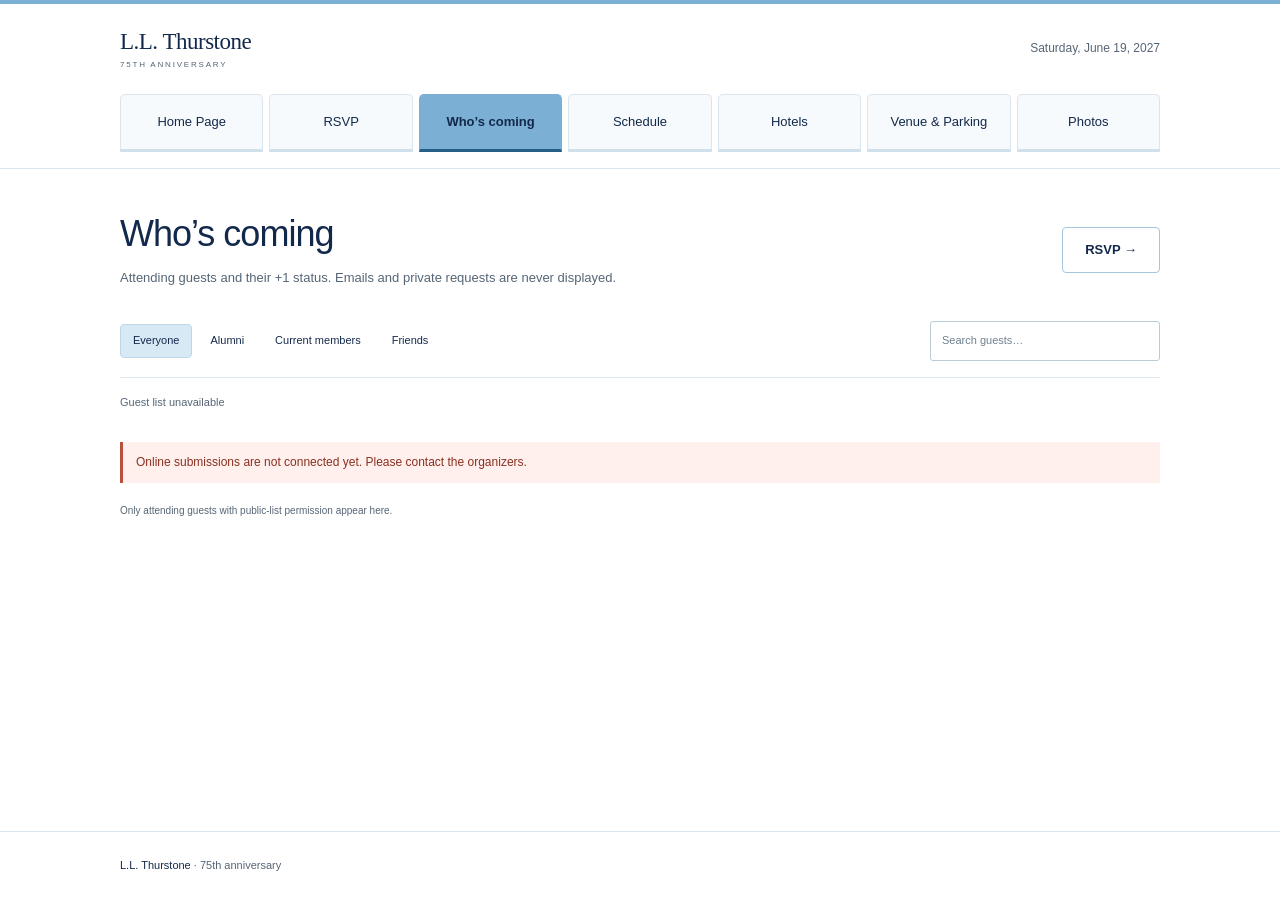
==== guests.html @ 99a773f7 "Add files via upload" ====
<!doctype html>
<html lang="en">
<head>
  <meta charset="utf-8">
  <meta name="viewport" content="width=device-width, initial-scale=1">
  <meta name="theme-color" content="#7BAFD4">
  <meta name="description" content="L.L. Thurstone’s 75th anniversary, Saturday, June 19, 2027, 4:30–9:30 p.m., at Reeves Auditorium, North Carolina Botanical Garden.">
  <title>Who’s coming · L.L. Thurstone 75th anniversary</title>
  <link rel="icon" href="assets/favicon.svg" type="image/svg+xml">
  <link rel="stylesheet" href="styles.css">
  <script src="config.js" defer></script>
  <script src="app.js" defer></script>
</head>
<body data-page="guests" data-page-title="Who’s coming">
  <a class="skip-link" href="#main">Skip to content</a>
  <header class="site-header">
    <div class="wrap header-inner"><a class="brand" href="index.html" aria-label="Anniversary homepage"><strong data-config="labName">L.L. Thurstone</strong><span>75TH ANNIVERSARY</span></a><p class="header-date" data-date>Saturday, June 19, 2027</p></div>
    <nav id="navigation" class="wrap page-tabs" aria-label="Anniversary pages"><a href="index.html">Home Page</a><a href="rsvp.html">RSVP</a><a href="guests.html" aria-current="page">Who’s coming</a><a href="schedule.html">Schedule</a><a href="hotels.html">Hotels</a><a href="venue.html">Venue &amp; Parking</a><a href="photos.html">Photos</a></nav>
  </header>
  <main id="main"><section class="page-content wrap" aria-labelledby="page-title"><div class="page-intro section-heading"><div><h1 class="page-title" id="page-title">Who’s coming</h1><p>Attending guests and their +1 status. Emails and private requests are never displayed.</p></div><a class="button button-outline" href="rsvp.html">RSVP →</a></div>        <div class="guest-tools"><div class="filter-group" role="group" aria-label="Filter guest list"><button class="filter active" data-filter="all" aria-pressed="true">Everyone</button><button class="filter" data-filter="Alumni" aria-pressed="false">Alumni</button><button class="filter" data-filter="Current member" aria-pressed="false">Current members</button><button class="filter" data-filter="Friend / colleague" aria-pressed="false">Friends</button></div><label class="search-box"><span class="sr-only">Search guests by name or years in the lab</span><input id="guest-search" type="search" placeholder="Search guests…" maxlength="100"></label></div>
        <p id="guest-count" class="list-count" aria-live="polite">Loading the guest list…</p>
        <div id="guest-list" class="guest-list"></div>
        <div id="guest-empty" class="empty-state" hidden><h3>No public RSVPs yet.</h3><p>RSVP and opt in to appear here.</p></div>
        <div id="guest-no-results" class="empty-state" hidden><h3>No matching guests.</h3><button id="clear-search" class="text-link">Clear search & filters</button></div>
        <p id="guest-error" class="error-message" role="alert" hidden></p><p class="field-note guest-privacy">Only attending guests with public-list permission appear here.</p></section></main>
  <footer><div class="wrap"><div class="footer-main"><span><strong data-config="labName">L.L. Thurstone</strong> · 75th anniversary</span><span id="contact-text" hidden></span></div><div class="preview-notice" id="preview-notice"><span><strong>Local preview</strong> · RSVPs and photos stay in this browser.</span><button class="text-link" id="export-local">Export preview data ↓</button></div></div></footer>

  <div id="toast" class="toast" role="status" hidden></div>
  <noscript><p class="noscript">JavaScript is needed to RSVP, load the guest list, and share photos. Event information and page links remain available.</p></noscript>
</body>
</html>
---- styles.css ----
:root {
  --blue: #7bafd4;
  --blue-hover: #6ca3ca;
  --navy: #13294b;
  --link: #255f87;
  --muted: #566575;
  --line: #dbe5ed;
  --pale: #eef5fa;
  --white: #ffffff;
  --sans: Arial, Helvetica, sans-serif;
  --serif: Georgia, 'Times New Roman', serif;
}
* { box-sizing: border-box; }
html { scroll-padding-top: 24px; }
body { margin: 0; background: var(--white); color: var(--navy); font: 15px/1.6 var(--sans); -webkit-font-smoothing: antialiased; }
h1, h2, h3, p { margin: 0; }
h1 { font: 400 clamp(44px, 5.6vw, 76px)/1.12 var(--serif); letter-spacing: -2.8px; }
h2 { font-size: 30px; line-height: 1.25; font-weight: 500; letter-spacing: -.8px; }
h3 { font-size: 19px; font-weight: 500; line-height: 1.35; }
p { color: var(--muted); }
a { color: inherit; text-decoration: none; }
button, input, textarea, select { font: inherit; }
button { color: inherit; cursor: pointer; background: none; }
button:disabled { opacity: .55; cursor: wait; }
img { max-width: 100%; }
[hidden] { display: none !important; }
::selection { background: #c7e0f2; }
a:focus-visible, button:focus-visible, summary:focus-visible { outline: 3px solid var(--link); outline-offset: 4px; }
input:focus, textarea:focus, select:focus { outline: 2px solid var(--link); outline-offset: 2px; }
.wrap { width: min(1040px, calc(100% - 80px)); margin-inline: auto; }
.section { padding-block: 64px; }
.section-label { display: flex; align-items: center; gap: 10px; font-size: 12px; font-weight: 600; color: var(--link); margin-bottom: 27px; }
.section-label > span { display: inline-flex; align-items: center; justify-content: center; min-width: 28px; height: 28px; border-radius: 50%; background: #dcecf7; font-size: 10px; font-weight: 600; }
.eyebrow { font-size: 10px; font-weight: 600; letter-spacing: 1.4px; color: var(--muted); }
.button { display: inline-flex; align-items: center; justify-content: center; gap: 25px; min-height: 46px; padding: 11px 22px; border: 1px solid var(--blue); border-radius: 4px; background: var(--blue); color: var(--navy); font-size: 13px; font-weight: 600; transition: background .15s; }
.button:hover { background: var(--blue-hover); border-color: var(--blue-hover); }
.button > span { font-size: 18px; line-height: 1; }
.button-outline { background: var(--white); border-color: #a7c5da; }
.button-outline:hover { background: var(--pale); border-color: var(--blue); }
.text-link { display: inline-flex; gap: 8px; align-items: center; border: 0; border-bottom: 1px solid #a9c4d7; padding: 0 0 2px; font-size: 12px; font-weight: 500; color: var(--link); line-height: 1.6; }
.text-link:hover { color: var(--navy); border-color: var(--navy); }
.sr-only { position: absolute; width: 1px; height: 1px; overflow: hidden; clip: rect(0,0,0,0); white-space: nowrap; }
.skip-link { position: fixed; z-index: 50; top: -80px; left: 20px; background: var(--navy); color: white; padding: 12px; }
.skip-link:focus { top: 12px; }

/* Header and section 1: event information */
.site-header { border-top: 4px solid var(--blue); border-bottom: 1px solid var(--line); }
.header-inner { min-height: 86px; display: flex; justify-content: space-between; align-items: center; gap: 30px; }
.brand { display: flex; flex-direction: column; gap: 2px; flex-shrink: 0; }
.brand strong { font: 400 23px/1.3 var(--serif); letter-spacing: -.5px; }
.brand > span { font-size: 8px; letter-spacing: 1.8px; color: var(--muted); }
.site-header nav { display: flex; align-items: center; gap: 30px; font-size: 12px; }
.site-header nav a { padding: 8px 0; }
.site-header nav a:hover { color: var(--link); text-decoration: underline; text-underline-offset: 5px; }
.menu-toggle { display: none; }
.information-section { background: var(--pale); padding: 48px 0 44px; border-bottom: 1px solid var(--line); }
.information-section .section-label { margin-bottom: 25px; }
.hero-description { margin-top: 17px; font-size: 15px; }
.hero-lab-name { color: var(--link); font: 400 clamp(24px, 3vw, 34px)/1.3 var(--serif); margin-bottom: 14px; }
.event-details { display: grid; grid-template-columns: .85fr 1.5fr; gap: 50px; margin-top: 35px; padding-top: 27px; border-top: 1px solid #cddfe9; }
.event-details > div + div { padding-left: 38px; border-left: 1px solid #cddfe9; }
.event-details .eyebrow { margin-bottom: 9px; }
.event-details h2 { font-size: 23px; letter-spacing: -.4px; margin-bottom: 6px; }
.event-details p:not(.eyebrow) { font-size: 12px; }
.event-details small { font-size: 10px; color: var(--muted); }
.venue-links { display: flex; flex-wrap: wrap; gap: 22px; margin-top: 12px; }
.venue-links .text-link { font-size: 11px; }
.information-actions { display: flex; gap: 20px; align-items: center; margin-top: 29px; }
.information-actions > span { color: var(--muted); font-size: 12px; }
#contact-text { margin-left: auto; }

/* Section 2: RSVP */
.rsvp-layout { display: grid; grid-template-columns: .8fr 1.25fr; align-items: start; gap: 65px; }
.rsvp-intro h2 { margin-bottom: 17px; }
.rsvp-intro p { font-size: 13px; margin-bottom: 16px; line-height: 1.8; max-width: 320px; }
.rsvp-intro .text-link { margin: 2px 0 21px; font-weight: 600; }
.rsvp-intro .edit-note { font-size: 11px; }
#deadline-note { color: var(--link); font-weight: 600; }
.rsvp-card { padding: 28px; border: 1px solid var(--line); border-radius: 6px; background: var(--white); }
.form-heading { margin-bottom: 23px; }
.form-heading h3 { font-size: 21px; }
.form-heading p { font-size: 10px; margin-top: 4px; }
form label { display: block; font-size: 11px; font-weight: 600; line-height: 1.5; }
.optional { color: var(--muted); font-weight: 400; }
input:not([type=checkbox]):not([type=radio]):not([type=file]), textarea, select { width: 100%; min-height: 42px; padding: 10px 11px; border: 1px solid #bacbd8; border-radius: 3px; background: var(--white); color: var(--navy); font-size: 12px; margin-top: 7px; }
input::placeholder, textarea::placeholder { color: #708192; opacity: 1; }
textarea { resize: vertical; }
.form-row { display: grid; grid-template-columns: 1fr 1fr; gap: 16px; margin: 17px 0; }
.form-row > label { min-width: 0; }
.field-note { display: block; font-size: 10px; font-weight: 400; color: var(--muted); line-height: 1.6; }
.email-note { margin-top: -10px; }
.attendance-field { border: 0; margin: 0; padding: 0; }
.attendance-field legend { font-size: 11px; font-weight: 600; padding: 0; margin-bottom: 8px; }
.radio-choices { display: flex; gap: 10px; }
.radio-choices label { display: flex; align-items: center; flex: 1; gap: 7px; padding: 10px; border: 1px solid #bacbd8; border-radius: 3px; font-weight: 400; }
.radio-choices label:has(:checked) { border-color: #598fb7; background: var(--pale); }
.radio-choices input { accent-color: var(--link); margin: 0; }
.checkbox-line { display: flex; gap: 9px; align-items: flex-start; font-size: 11px; font-weight: 400; }
.checkbox-line input { width: 16px; height: 16px; accent-color: var(--link); margin: 1px 0 0; flex-shrink: 0; }
.checkbox-line small { display: block; font-size: 10px; margin-top: 4px; line-height: 1.6; color: var(--muted); }
.plus-one { padding: 14px 0; margin-bottom: 16px; border-block: 1px solid var(--line); }
.notes-label { margin-top: 16px; }
.consent-line { margin-top: 18px; }
.submit-button { width: 100%; justify-content: space-between; margin-top: 22px; }
.form-footnote { text-align: center; margin-top: 11px; }
.error-message { background: #fff0ed; border-left: 3px solid #b94f3d; padding: 11px 13px; margin-top: 15px; color: #8a3020; font-size: 12px; overflow-wrap: anywhere; }
.error-message:empty { display: none; }
.success-check { display: flex; align-items: center; justify-content: center; width: 42px; height: 42px; border-radius: 50%; color: var(--link); background: var(--pale); font-size: 21px; margin-bottom: 20px; }
#rsvp-success .eyebrow { margin-bottom: 10px; }
#rsvp-success h3 { font-size: 27px; }
#rsvp-success p:not(.eyebrow) { font-size: 12px; margin-top: 14px; line-height: 1.8; }
#rsvp-success .button { margin: 23px 0; }
#rsvp-success > .text-link { display: table; margin-top: 22px; }
.captcha-slot:empty { display: none; }
.captcha-slot { margin-top: 16px; }

/* Section 3: guest list */
.guest-section { background: #f7fafc; border-block: 1px solid var(--line); }
.section-heading { display: flex; align-items: center; justify-content: space-between; gap: 30px; margin-bottom: 27px; }
.section-heading p { font-size: 13px; margin-top: 10px; }
.section-heading > .button, .section-heading > .text-link { flex-shrink: 0; }
.guest-tools { display: flex; align-items: center; justify-content: space-between; gap: 20px; padding-bottom: 16px; border-bottom: 1px solid var(--line); }
.filter-group { display: flex; gap: 5px; flex-wrap: wrap; }
.filter { border: 1px solid transparent; padding: 7px 12px; border-radius: 4px; font-size: 11px; }
.filter:hover { border-color: #b4ccdd; }
.filter.active { background: #d7e9f5; border-color: #bdd7e9; }
.search-box { max-width: 230px; width: 100%; }
.search-box input { margin: 0 !important; min-height: 36px !important; font-size: 11px !important; }
.list-count { font-size: 11px; margin-top: 16px; }
.guest-list { display: grid; grid-template-columns: repeat(3,1fr); gap: 14px; margin-top: 16px; }
.guest-card { display: flex; align-items: center; gap: 12px; padding: 20px 16px; background: white; border: 1px solid var(--line); border-radius: 4px; min-width: 0; }
.guest-avatar { width: 39px; height: 39px; border-radius: 50%; background: #e3eff8; color: var(--link); display: flex; align-items: center; justify-content: center; font-size: 13px; flex-shrink: 0; }
.guest-name { font-size: 15px; overflow-wrap: anywhere; }
.guest-meta { font-size: 10px; margin-top: 4px; }
.guest-plus { font-size: 10px; margin-left: auto; padding: 2px 6px; border: 1px solid var(--line); border-radius: 3px; flex-shrink: 0; }
.empty-state { text-align: center; padding: 32px 20px; }
.empty-state h3 { font-size: 17px; }
.empty-state p { font-size: 12px; margin-top: 7px; }
.empty-state .text-link { margin-top: 10px; }

/* Section 4: photos */
.photo-empty { padding: 43px 20px; border: 1px dashed #b7cddd; border-radius: 5px; background: #fafcfe; }
.photo-grid { display: grid; grid-template-columns: repeat(3,1fr); gap: 20px; }
.photo-card { padding: 0; text-align: left; border: 1px solid var(--line); border-radius: 5px; overflow: hidden; background: white; min-width: 0; }
.photo-card:hover { border-color: var(--blue); }
.photo-card img { width: 100%; height: 220px; display: block; object-fit: cover; }
.photo-caption { display: block; margin: 15px 16px 8px; font-size: 14px; line-height: 1.5; overflow-wrap: anywhere; }
.photo-credit { display: block; font-size: 10px; color: var(--muted); margin: 0 16px 16px; }
.pending-badge { display: inline-block; background: var(--pale); color: var(--link); font-size: 9px; margin: 0 16px 14px; padding: 3px 7px; }
.photo-mode-note { margin-top: 16px; }

/* Footer and dialogs */
footer { padding: 25px 0; border-top: 1px solid var(--line); }
.footer-main { display: flex; align-items: center; justify-content: space-between; gap: 20px; font-size: 11px; color: var(--muted); }
.footer-main strong { font-weight: 500; color: var(--navy); }
.footer-main .text-link { font-size: 10px; }
.preview-notice { display: flex; justify-content: space-between; gap: 20px; margin-top: 18px; padding-top: 15px; border-top: 1px solid #edf1f4; color: var(--muted); font-size: 10px; }
.preview-notice strong { font-weight: 500; }
.preview-notice .text-link { font-size: 10px; }
dialog { width: min(560px, calc(100% - 32px)); max-height: 90dvh; overflow: auto; border: 1px solid var(--line); border-radius: 7px; padding: 30px; background: white; color: var(--navy); box-shadow: 0 20px 70px #13294b33; }
dialog::backdrop { background: #13294b99; }
body:has(dialog[open]) { overflow: hidden; }
dialog h2 { font-size: 28px; margin-bottom: 23px; }
.dialog-close { position: absolute; right: 12px; top: 12px; width: 32px; height: 32px; border: 0; font-size: 25px; line-height: 1; z-index: 2; }
.drop-zone { min-height: 170px; padding: 15px; position: relative; display: flex; align-items: center; justify-content: center; border: 1px dashed #9bbad1; border-radius: 4px; background: var(--pale); text-align: center; cursor: pointer; overflow: hidden; }
.drop-zone.dragover { background: #d6e9f7; }
.drop-zone:focus-within { outline: 2px solid var(--link); outline-offset: 2px; }
.drop-zone input { position: absolute; inset: 0; width: 100%; height: 100%; opacity: 0; cursor: pointer; z-index: 1; }
.drop-zone strong { display: block; font-size: 12px; }
.drop-zone small { display: block; color: var(--muted); font-size: 10px; margin-top: 5px; font-weight: 400; }
.upload-symbol { display: block; font-size: 30px; color: var(--link); margin-bottom: 7px; }
#upload-preview { max-height: 230px; object-fit: contain; }
#upload-mode-note { margin-top: 14px; }
.photo-dialog { padding: 0; width: min(900px, calc(100% - 32px)); }
.photo-dialog .dialog-close { border-radius: 50%; background: white; }
.photo-dialog > img { width: 100%; max-height: 65dvh; object-fit: contain; display: block; background: var(--pale); }
.lightbox-details { padding: 23px 28px; }
.lightbox-details h3 { font-size: 22px; margin: 9px 0; overflow-wrap: anywhere; }
.lightbox-details .text-link { font-size: 11px; margin-top: 15px; }
.toast { position: fixed; bottom: 24px; left: 50%; transform: translateX(-50%); z-index: 30; width: max-content; max-width: calc(100% - 32px); background: var(--navy); color: white; border-radius: 5px; padding: 13px 22px; font-size: 12px; box-shadow: 0 4px 20px #13294b22; }
.noscript { position: fixed; bottom: 0; z-index: 50; padding: 15px; background: var(--pale); width: 100%; }

@media (max-width: 900px) {
  .wrap { width: calc(100% - 56px); }
  .site-header nav { gap: 23px; font-size: 11px; }
  .rsvp-layout { gap: 35px; grid-template-columns: .75fr 1.25fr; }
  .rsvp-card { padding: 22px; }
  .rsvp-intro h2 { font-size: 27px; }
  .rsvp-intro p { font-size: 12px; }
  .form-row { gap: 12px; }
  .guest-list, .photo-grid { grid-template-columns: repeat(2,1fr); }
  .event-details { gap: 30px; }
  .event-details > div + div { padding-left: 30px; }
}
@media (max-width: 700px) {
  .wrap { width: calc(100% - 40px); }
  .site-header nav { gap: 17px; font-size: 10px; }
  .brand strong { font-size: 21px; }
  .rsvp-layout { grid-template-columns: 1fr; gap: 22px; }
  .rsvp-intro p { max-width: 510px; font-size: 13px; }
  .rsvp-intro .text-link { margin-bottom: 13px; }
  .rsvp-intro .edit-note { margin-bottom: 0; font-size: 11px; }
  .rsvp-card { padding: 26px; }
  .guest-tools { flex-direction: column; align-items: start; gap: 15px; }
  .search-box { max-width: none; }
  .event-details h2 { font-size: 21px; }
  .information-actions { gap: 16px; flex-wrap: wrap; }
}
@media (max-width: 540px) {
  html { scroll-padding-top: 16px; }
  .header-inner { min-height: 76px; }
  .site-header { position: relative; }
  .brand strong { font-size: 22px; }
  .menu-toggle { display: flex; flex-direction: column; align-items: center; justify-content: center; gap: 6px; width: 38px; height: 38px; border: 1px solid #bad2e3; border-radius: 4px; }
  .menu-toggle span { width: 17px; height: 1px; background: var(--navy); }
  .site-header nav { display: none; position: absolute; left: 0; right: 0; top: 76px; z-index: 10; padding: 15px 20px; border-bottom: 1px solid var(--line); background: white; }
  .site-header nav.open { display: flex; flex-direction: column; align-items: stretch; gap: 7px; font-size: 13px; }
  .site-header nav a { padding: 9px 0; }
  .information-section { padding: 30px 0; }
  .section-label { font-size: 11px; margin-bottom: 20px; }
  .section-label > span { width: 25px; min-width: 25px; height: 25px; font-size: 9px; }
  h1 { font-size: clamp(44px, 10vw, 54px); letter-spacing: -1.5px; max-width: 370px; }
  .hero-description { font-size: 13px; margin-top: 14px; max-width: 320px; }
  .event-details { grid-template-columns: 1fr; gap: 21px; margin-top: 26px; padding-top: 23px; }
  .event-details > div + div { padding: 0; border: 0; }
  .event-details h2 { font-size: 21px; margin-bottom: 5px; }
  .event-details .eyebrow { font-size: 9px; margin-bottom: 7px; }
  .information-actions { margin-top: 24px; }
  .information-actions > span { font-size: 11px; }
  #contact-text { margin-left: 0; }
  .section { padding-block: 38px; }
  h2 { font-size: 27px; }
  .rsvp-layout { gap: 20px; }
  .rsvp-intro h2 { margin-bottom: 12px; }
  .rsvp-card { padding: 21px 18px; }
  .form-row { grid-template-columns: 1fr; gap: 15px; }
  .radio-choices { gap: 8px; }
  .radio-choices label { font-size: 10px; padding: 10px 8px; }
  .section-heading { flex-wrap: wrap; gap: 17px; margin-bottom: 23px; }
  .section-heading p { font-size: 12px; margin-top: 8px; }
  .filter-group { gap: 2px; width: 100%; justify-content: space-between; }
  .filter { padding: 6px 8px; font-size: 10px; }
  .guest-list, .photo-grid { grid-template-columns: 1fr; gap: 13px; }
  .photo-card img { height: 240px; }
  .empty-state { padding: 25px 12px; }
  .photo-empty { padding: 35px 18px; }
  .empty-state h3 { font-size: 16px; }
  .footer-main { font-size: 10px; flex-wrap: wrap; gap: 15px; }
  .preview-notice { flex-direction: column; align-items: start; gap: 10px; font-size: 9px; }
  dialog { padding: 27px 20px; width: calc(100% - 24px); max-height: 94dvh; }
  dialog h2 { font-size: 25px; }
  .lightbox-details { padding: 20px; }
  .lightbox-details h3 { font-size: 20px; }
}
@media (prefers-reduced-motion: reduce) {
  *, *::before, *::after { transition: none !important; animation: none !important; }
}

/* Separate pages with persistent, prominent navigation tabs. */
body { min-height: 100vh; display: flex; flex-direction: column; }
main { flex: 1; }
body[data-page="information"] main { background: var(--pale); }
.header-inner { min-height: 90px; }
.header-date { font-size: 12px; color: var(--muted); text-align: right; }
.site-header .page-tabs {
  display: grid;
  grid-template-columns: repeat(7, minmax(0, 1fr));
  align-items: stretch;
  gap: 6px;
  position: static;
  padding: 0 0 16px;
  border: 0;
  background: white;
}
.site-header .page-tabs a {
  display: flex;
  align-items: center;
  justify-content: center;
  min-height: 58px;
  padding: 10px 9px;
  border: 1px solid var(--line);
  border-bottom: 3px solid #d0e0eb;
  border-radius: 5px 5px 0 0;
  background: #f7fafc;
  text-align: center;
  font-size: 13px;
  font-weight: 500;
  line-height: 1.35;
}
.site-header .page-tabs a:hover { background: #e8f2f9; color: var(--navy); text-decoration: none; }
.site-header .page-tabs a[aria-current="page"] { background: var(--blue); border-color: var(--blue); border-bottom-color: var(--link); color: var(--navy); font-weight: 600; }
.information-section { border-bottom: 0; padding-block: 58px; }
.overview-note { border-top: 1px solid #cddfe9; padding-top: 23px; margin-top: 30px; font-size: 12px; }
.overview-note a { color: var(--link); text-decoration: underline; text-underline-offset: 3px; }
.page-content { padding-block: 43px 55px; }
.page-intro { margin-bottom: 32px; }
.page-title { font: 500 36px/1.2 var(--sans); letter-spacing: -1px; }
.page-intro p { font-size: 13px; margin-top: 13px; max-width: 650px; }
.rsvp-layout { grid-template-columns: .75fr 1.25fr; gap: 60px; }
.rsvp-intro h2 { font-size: 23px; }
.rsvp-intro strong { font-weight: 500; color: var(--navy); }
.guest-privacy { margin-top: 20px; }
.folder-option { background: var(--pale); padding: 15px 20px; font-size: 12px; margin-bottom: 22px; border-radius: 4px; }
.details-layout { display: grid; grid-template-columns: 1.15fr 1fr; gap: 55px; align-items: start; }
.subheading { font-size: 22px; letter-spacing: -.4px; margin-bottom: 15px; }
.detail-copy { font-size: 13px; line-height: 1.8; }
.schedule-list { list-style: none; padding: 0; margin: 25px 0 0; border-top: 1px solid var(--line); }
.schedule-item { display: grid; grid-template-columns: 102px 1fr; gap: 20px; padding: 22px 0; border-bottom: 1px solid var(--line); }
.schedule-time { color: var(--link); font-size: 14px; font-weight: 600; }
.schedule-item h3 { font-size: 17px; }
.schedule-item p { font-size: 12px; margin-top: 7px; }
.updates-panel, .parking-panel { padding: 28px; background: var(--pale); border: 1px solid var(--line); border-radius: 6px; }
.update-item + .update-item { border-top: 1px solid #cfdfeb; padding-top: 20px; margin-top: 20px; }
.update-item h3 { font-size: 16px; }
.update-item p:not(.eyebrow) { font-size: 12px; line-height: 1.85; margin-top: 9px; }
.update-item .eyebrow { margin-bottom: 8px; }
.schedule-email-note { font-size: 12px; margin-top: 35px; }
.forthcoming-panel { max-width: 700px; background: var(--pale); padding: 35px; border: 1px solid var(--line); border-radius: 6px; }
.status-pill { display: inline-block; font-size: 10px; font-weight: 600; color: var(--link); background: #dbeaf5; border-radius: 20px; padding: 5px 12px; margin-bottom: 18px; }
.forthcoming-panel h2 { font-size: 25px; margin-bottom: 13px; }
.forthcoming-panel p { font-size: 13px; line-height: 1.85; }
.forthcoming-panel .text-link { margin-top: 23px; }
.venue-room { font-size: 27px; margin-bottom: 12px; }
.venue-building, address { font: normal 13px/1.85 var(--sans); color: var(--muted); }
.venue-layout .venue-links { align-items: center; margin: 22px 0 28px; }
.venue-facts { margin: 0; border-top: 1px solid var(--line); }
.venue-facts > div { display: grid; grid-template-columns: 135px 1fr; gap: 18px; border-bottom: 1px solid var(--line); padding: 16px 0; font-size: 12px; }
.venue-facts dt { font-weight: 500; }
.venue-facts dd { margin: 0; color: var(--muted); }
.venue-facts small { display: block; font-size: 10px; margin-top: 6px; line-height: 1.7; }
.parking-panel > p { font-size: 13px; line-height: 1.85; }
.accessibility-note { border-top: 1px solid #cfdfeb; padding-top: 20px; margin-top: 22px; }
.accessibility-note h3 { font-size: 16px; }
.accessibility-note p { font-size: 12px; line-height: 1.85; margin-top: 10px; }
footer #contact-text { margin-left: 0; }
@media (max-width: 900px) {
  .site-header .page-tabs a { font-size: 11px; min-height: 55px; padding-inline: 6px; }
  .rsvp-layout { gap: 35px; }
  .details-layout { gap: 28px; }
  .updates-panel, .parking-panel { padding: 22px; }
  .venue-facts > div { grid-template-columns: 105px 1fr; gap: 12px; }
}
@media (max-width: 700px) {
  .site-header .page-tabs { grid-template-columns: repeat(4, minmax(0, 1fr)); }
  .rsvp-layout, .details-layout { grid-template-columns: 1fr; gap: 28px; }
  .rsvp-intro p { max-width: none; }
  .page-intro { margin-bottom: 25px; }
  .page-title { font-size: 32px; }
}
@media (max-width: 540px) {
  .header-inner { min-height: 78px; gap: 20px; }
  .header-date { max-width: 130px; font-size: 10px; }
  .site-header .page-tabs { grid-template-columns: repeat(3, minmax(0, 1fr)); padding: 0 0 15px; gap: 5px; }
  .site-header .page-tabs a { min-height: 46px; font-size: 11px; padding: 8px 5px; }
  .information-section { padding-block: 34px; }
  .event-details h2 { font-size: 20px; }
  .overview-note { font-size: 11px; margin-top: 25px; padding-top: 20px; }
  .page-content { padding-block: 30px 40px; }
  .page-title { font-size: 30px; letter-spacing: -.7px; }
  .page-intro p { font-size: 12px; }
  .schedule-item { grid-template-columns: 83px 1fr; gap: 15px; }
  .schedule-time { font-size: 12px; }
  .schedule-item h3 { font-size: 16px; }
  .forthcoming-panel { padding: 25px; }
  .forthcoming-panel h2 { font-size: 23px; }
  .venue-facts > div { grid-template-columns: 110px 1fr; }
}
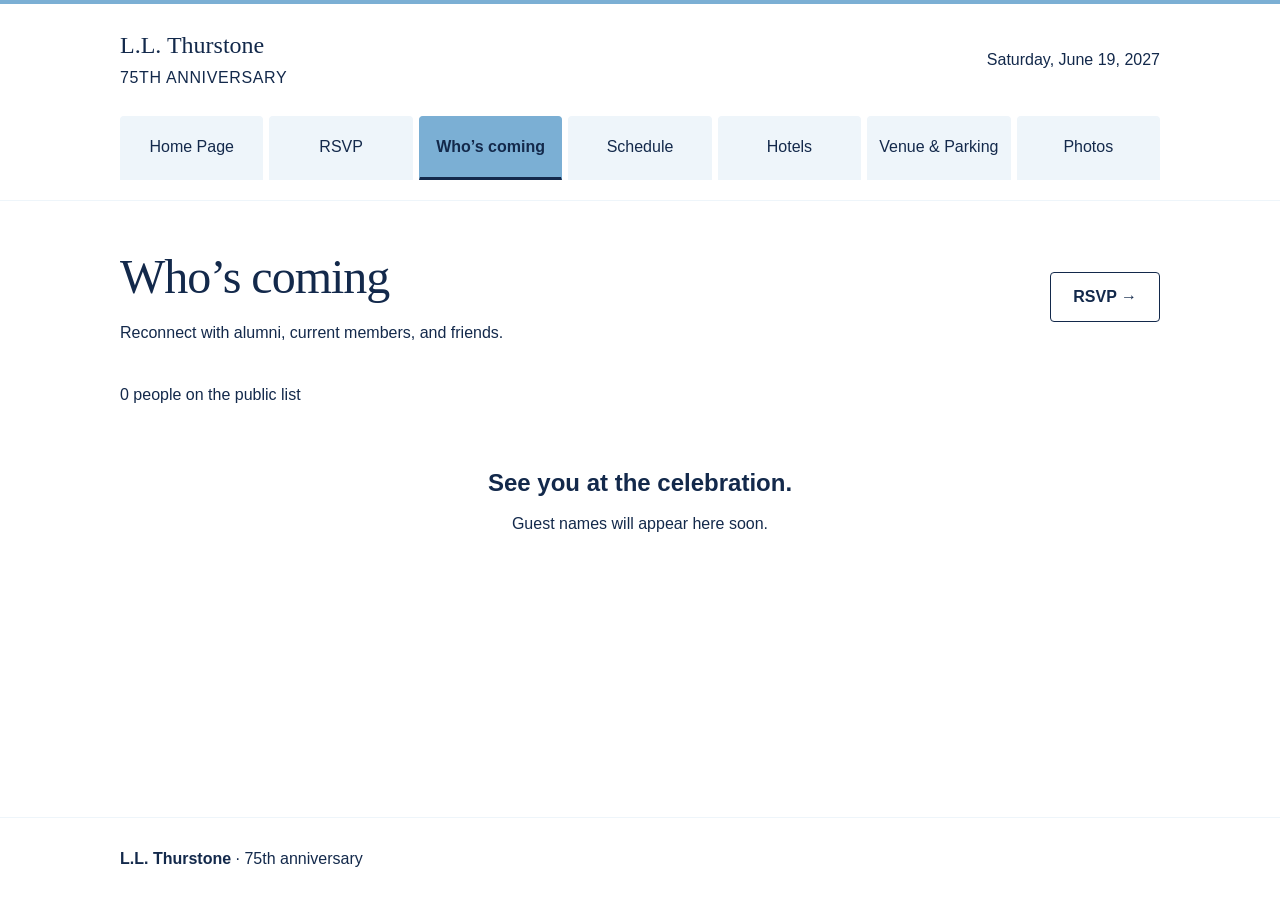
==== commit 88bf2cf0: "Add files via upload" ====
--- a/guests.html
+++ b/guests.html
@@ -9,6 +9,7 @@
   <link rel="icon" href="assets/favicon.svg" type="image/svg+xml">
   <link rel="stylesheet" href="styles.css">
   <script src="config.js" defer></script>
+  <script src="public-guests.js" defer></script>
   <script src="app.js" defer></script>
 </head>
 <body data-page="guests" data-page-title="Who’s coming">
@@ -17,15 +18,22 @@
     <div class="wrap header-inner"><a class="brand" href="index.html" aria-label="Anniversary homepage"><strong data-config="labName">L.L. Thurstone</strong><span>75TH ANNIVERSARY</span></a><p class="header-date" data-date>Saturday, June 19, 2027</p></div>
     <nav id="navigation" class="wrap page-tabs" aria-label="Anniversary pages"><a href="index.html">Home Page</a><a href="rsvp.html">RSVP</a><a href="guests.html" aria-current="page">Who’s coming</a><a href="schedule.html">Schedule</a><a href="hotels.html">Hotels</a><a href="venue.html">Venue &amp; Parking</a><a href="photos.html">Photos</a></nav>
   </header>
-  <main id="main"><section class="page-content wrap" aria-labelledby="page-title"><div class="page-intro section-heading"><div><h1 class="page-title" id="page-title">Who’s coming</h1><p>Attending guests and their +1 status. Emails and private requests are never displayed.</p></div><a class="button button-outline" href="rsvp.html">RSVP →</a></div>        <div class="guest-tools"><div class="filter-group" role="group" aria-label="Filter guest list"><button class="filter active" data-filter="all" aria-pressed="true">Everyone</button><button class="filter" data-filter="Alumni" aria-pressed="false">Alumni</button><button class="filter" data-filter="Current member" aria-pressed="false">Current members</button><button class="filter" data-filter="Friend / colleague" aria-pressed="false">Friends</button></div><label class="search-box"><span class="sr-only">Search guests by name or years in the lab</span><input id="guest-search" type="search" placeholder="Search guests…" maxlength="100"></label></div>
-        <p id="guest-count" class="list-count" aria-live="polite">Loading the guest list…</p>
-        <div id="guest-list" class="guest-list"></div>
-        <div id="guest-empty" class="empty-state" hidden><h3>No public RSVPs yet.</h3><p>RSVP and opt in to appear here.</p></div>
-        <div id="guest-no-results" class="empty-state" hidden><h3>No matching guests.</h3><button id="clear-search" class="text-link">Clear search & filters</button></div>
-        <p id="guest-error" class="error-message" role="alert" hidden></p><p class="field-note guest-privacy">Only attending guests with public-list permission appear here.</p></section></main>
-  <footer><div class="wrap"><div class="footer-main"><span><strong data-config="labName">L.L. Thurstone</strong> · 75th anniversary</span><span id="contact-text" hidden></span></div><div class="preview-notice" id="preview-notice"><span><strong>Local preview</strong> · RSVPs and photos stay in this browser.</span><button class="text-link" id="export-local">Export preview data ↓</button></div></div></footer>
-
-  <div id="toast" class="toast" role="status" hidden></div>
-  <noscript><p class="noscript">JavaScript is needed to RSVP, load the guest list, and share photos. Event information and page links remain available.</p></noscript>
+  <main id="main">
+    <section class="page-content wrap" aria-labelledby="page-title">
+      <div class="page-intro section-heading"><div><h1 id="page-title">Who’s coming</h1><p>Reconnect with alumni, current members, and friends.</p></div><a class="button button-outline" href="rsvp.html">RSVP →</a></div>
+      <div id="guest-tools" class="guest-tools" hidden>
+        <div class="filter-group" role="group" aria-label="Filter guest list"><button class="filter active" data-filter="all" aria-pressed="true">Everyone</button><button class="filter" data-filter="Alumni" aria-pressed="false">Alumni</button><button class="filter" data-filter="Current member" aria-pressed="false">Current members</button><button class="filter" data-filter="Friend / colleague" aria-pressed="false">Friends</button></div>
+        <label class="search-box"><span class="sr-only">Search guests by name or years in the lab</span><input id="guest-search" type="search" placeholder="Search guests…" maxlength="100"></label>
+      </div>
+      <p id="guest-count" class="list-count" aria-live="polite">Loading the guest list…</p>
+      <div id="guest-list" class="guest-list"></div>
+      <div id="guest-empty" class="empty-state" hidden><h2>See you at the celebration.</h2><p>Guest names will appear here soon.</p></div>
+      <div id="guest-no-results" class="empty-state" hidden><h2>No matching guests.</h2><button id="clear-search" class="text-link">Clear search &amp; filters</button></div>
+      <p id="guest-error" class="error-message" role="alert" hidden></p>
+      <p id="guest-updated" class="guest-privacy" hidden></p>
+    </section>
+  </main>
+  <footer><div class="wrap"><div class="footer-main"><span><strong data-config="labName">L.L. Thurstone</strong> · 75th anniversary</span><span id="contact-text" hidden></span></div></div></footer>
+  <noscript><p class="noscript">Please enable JavaScript to load the RSVP and photo links and the public guest list. Event information and navigation remain available.</p></noscript>
 </body>
 </html>
--- a/styles.css
+++ b/styles.css
@@ -1,367 +1,189 @@
+/*
+ * Shared design system: exactly three text sizes, four colors, two typefaces.
+ * Keep responsive changes to layout and spacing so the type scale stays consistent.
+ */
 :root {
   --blue: #7bafd4;
-  --blue-hover: #6ca3ca;
   --navy: #13294b;
-  --link: #255f87;
-  --muted: #566575;
-  --line: #dbe5ed;
   --pale: #eef5fa;
   --white: #ffffff;
-  --sans: Arial, Helvetica, sans-serif;
-  --serif: Georgia, 'Times New Roman', serif;
+  --text-body: 16px;
+  --text-heading: 24px;
+  --text-title: 48px;
+  --sans: Arial, sans-serif;
+  --serif: Georgia, serif;
 }
 * { box-sizing: border-box; }
-html { scroll-padding-top: 24px; }
-body { margin: 0; background: var(--white); color: var(--navy); font: 15px/1.6 var(--sans); -webkit-font-smoothing: antialiased; }
+html { font-size: var(--text-body); scroll-padding-top: 24px; }
+body { margin: 0; min-height: 100vh; display: flex; flex-direction: column; background: var(--white); color: var(--navy); font-family: var(--sans); font-size: var(--text-body); line-height: 1.6; -webkit-font-smoothing: antialiased; }
+main { flex: 1; }
 h1, h2, h3, p { margin: 0; }
-h1 { font: 400 clamp(44px, 5.6vw, 76px)/1.12 var(--serif); letter-spacing: -2.8px; }
-h2 { font-size: 30px; line-height: 1.25; font-weight: 500; letter-spacing: -.8px; }
-h3 { font-size: 19px; font-weight: 500; line-height: 1.35; }
-p { color: var(--muted); }
+h1, .page-title { font-family: var(--serif); font-size: var(--text-title); font-weight: 400; line-height: 1.15; letter-spacing: -1px; overflow-wrap: break-word; }
+h2, h3 { font-size: var(--text-heading); font-weight: 600; line-height: 1.3; letter-spacing: 0; }
+p, small, address { color: var(--navy); }
+small, input, textarea, select, button { font: inherit; color: inherit; }
+address { font-style: normal; }
 a { color: inherit; text-decoration: none; }
-button, input, textarea, select { font: inherit; }
-button { color: inherit; cursor: pointer; background: none; }
-button:disabled { opacity: .55; cursor: wait; }
+button { color: inherit; cursor: pointer; }
+button:disabled { cursor: wait; background: var(--pale); color: var(--navy); }
 img { max-width: 100%; }
 [hidden] { display: none !important; }
-::selection { background: #c7e0f2; }
-a:focus-visible, button:focus-visible, summary:focus-visible { outline: 3px solid var(--link); outline-offset: 4px; }
-input:focus, textarea:focus, select:focus { outline: 2px solid var(--link); outline-offset: 2px; }
-.wrap { width: min(1040px, calc(100% - 80px)); margin-inline: auto; }
-.section { padding-block: 64px; }
-.section-label { display: flex; align-items: center; gap: 10px; font-size: 12px; font-weight: 600; color: var(--link); margin-bottom: 27px; }
-.section-label > span { display: inline-flex; align-items: center; justify-content: center; min-width: 28px; height: 28px; border-radius: 50%; background: #dcecf7; font-size: 10px; font-weight: 600; }
-.eyebrow { font-size: 10px; font-weight: 600; letter-spacing: 1.4px; color: var(--muted); }
-.button { display: inline-flex; align-items: center; justify-content: center; gap: 25px; min-height: 46px; padding: 11px 22px; border: 1px solid var(--blue); border-radius: 4px; background: var(--blue); color: var(--navy); font-size: 13px; font-weight: 600; transition: background .15s; }
-.button:hover { background: var(--blue-hover); border-color: var(--blue-hover); }
-.button > span { font-size: 18px; line-height: 1; }
-.button-outline { background: var(--white); border-color: #a7c5da; }
-.button-outline:hover { background: var(--pale); border-color: var(--blue); }
-.text-link { display: inline-flex; gap: 8px; align-items: center; border: 0; border-bottom: 1px solid #a9c4d7; padding: 0 0 2px; font-size: 12px; font-weight: 500; color: var(--link); line-height: 1.6; }
-.text-link:hover { color: var(--navy); border-color: var(--navy); }
+::selection { color: var(--navy); background: var(--blue); }
+a:focus-visible, button:focus-visible, summary:focus-visible { outline: 3px solid var(--navy); outline-offset: 4px; }
+input:focus-visible, textarea:focus-visible, select:focus-visible { outline: 2px solid var(--navy); outline-offset: 3px; }
+.wrap { width: min(1040px, calc(100% - 64px)); margin-inline: auto; }
 .sr-only { position: absolute; width: 1px; height: 1px; overflow: hidden; clip: rect(0,0,0,0); white-space: nowrap; }
-.skip-link { position: fixed; z-index: 50; top: -80px; left: 20px; background: var(--navy); color: white; padding: 12px; }
+.skip-link { position: fixed; z-index: 50; top: -100px; left: 20px; padding: 12px 20px; background: var(--navy); color: var(--white); }
 .skip-link:focus { top: 12px; }
+.eyebrow { font-size: var(--text-body); font-weight: 600; letter-spacing: .04em; }
+.button { display: inline-flex; align-items: center; justify-content: center; gap: 20px; min-height: 48px; padding: 12px 22px; border: 1px solid var(--navy); border-radius: 4px; background: var(--blue); color: var(--navy); font-size: var(--text-body); font-weight: 600; line-height: 1.5; }
+.button:hover { background: var(--navy); color: var(--white); }
+.button > span { font-size: inherit; }
+.button-outline { background: var(--white); }
+.text-link { display: inline; border: 0; padding: 0; background: none; color: var(--navy); font-size: var(--text-body); font-weight: 600; text-decoration: underline; text-underline-offset: 4px; text-decoration-thickness: 1px; }
+.text-link:hover, .overview-note a:hover { text-decoration-thickness: 2px; }
 
-/* Header and section 1: event information */
-.site-header { border-top: 4px solid var(--blue); border-bottom: 1px solid var(--line); }
-.header-inner { min-height: 86px; display: flex; justify-content: space-between; align-items: center; gap: 30px; }
-.brand { display: flex; flex-direction: column; gap: 2px; flex-shrink: 0; }
-.brand strong { font: 400 23px/1.3 var(--serif); letter-spacing: -.5px; }
-.brand > span { font-size: 8px; letter-spacing: 1.8px; color: var(--muted); }
-.site-header nav { display: flex; align-items: center; gap: 30px; font-size: 12px; }
-.site-header nav a { padding: 8px 0; }
-.site-header nav a:hover { color: var(--link); text-decoration: underline; text-underline-offset: 5px; }
-.menu-toggle { display: none; }
-.information-section { background: var(--pale); padding: 48px 0 44px; border-bottom: 1px solid var(--line); }
-.information-section .section-label { margin-bottom: 25px; }
-.hero-description { margin-top: 17px; font-size: 15px; }
-.hero-lab-name { color: var(--link); font: 400 clamp(24px, 3vw, 34px)/1.3 var(--serif); margin-bottom: 14px; }
-.event-details { display: grid; grid-template-columns: .85fr 1.5fr; gap: 50px; margin-top: 35px; padding-top: 27px; border-top: 1px solid #cddfe9; }
-.event-details > div + div { padding-left: 38px; border-left: 1px solid #cddfe9; }
-.event-details .eyebrow { margin-bottom: 9px; }
-.event-details h2 { font-size: 23px; letter-spacing: -.4px; margin-bottom: 6px; }
-.event-details p:not(.eyebrow) { font-size: 12px; }
-.event-details small { font-size: 10px; color: var(--muted); }
-.venue-links { display: flex; flex-wrap: wrap; gap: 22px; margin-top: 12px; }
-.venue-links .text-link { font-size: 11px; }
-.information-actions { display: flex; gap: 20px; align-items: center; margin-top: 29px; }
-.information-actions > span { color: var(--muted); font-size: 12px; }
-#contact-text { margin-left: auto; }
+/* Persistent page navigation */
+.site-header { border-top: 4px solid var(--blue); border-bottom: 1px solid var(--pale); }
+.header-inner { display: flex; justify-content: space-between; align-items: center; gap: 24px; min-height: 112px; padding-block: 20px; }
+.brand { display: flex; flex-direction: column; gap: 4px; }
+.brand strong { font-family: var(--serif); font-size: var(--text-heading); font-weight: 400; line-height: 1.3; }
+.brand > span { font-size: var(--text-body); letter-spacing: .04em; }
+.header-date { font-size: var(--text-body); text-align: right; }
+.page-tabs { display: grid; grid-template-columns: repeat(7, minmax(0, 1fr)); gap: 6px; padding-bottom: 20px; }
+.page-tabs a { display: flex; align-items: center; justify-content: center; min-height: 64px; padding: 12px 8px; border: 1px solid var(--pale); border-bottom: 3px solid var(--pale); border-radius: 4px 4px 0 0; background: var(--pale); color: var(--navy); text-align: center; font-size: var(--text-body); font-weight: 400; line-height: 1.3; }
+.page-tabs a:hover { border-bottom-color: var(--navy); }
+.page-tabs a[aria-current="page"] { background: var(--blue); border-color: var(--blue); border-bottom-color: var(--navy); font-weight: 600; }
 
-/* Section 2: RSVP */
-.rsvp-layout { display: grid; grid-template-columns: .8fr 1.25fr; align-items: start; gap: 65px; }
-.rsvp-intro h2 { margin-bottom: 17px; }
-.rsvp-intro p { font-size: 13px; margin-bottom: 16px; line-height: 1.8; max-width: 320px; }
-.rsvp-intro .text-link { margin: 2px 0 21px; font-weight: 600; }
-.rsvp-intro .edit-note { font-size: 11px; }
-#deadline-note { color: var(--link); font-weight: 600; }
-.rsvp-card { padding: 28px; border: 1px solid var(--line); border-radius: 6px; background: var(--white); }
-.form-heading { margin-bottom: 23px; }
-.form-heading h3 { font-size: 21px; }
-.form-heading p { font-size: 10px; margin-top: 4px; }
-form label { display: block; font-size: 11px; font-weight: 600; line-height: 1.5; }
-.optional { color: var(--muted); font-weight: 400; }
-input:not([type=checkbox]):not([type=radio]):not([type=file]), textarea, select { width: 100%; min-height: 42px; padding: 10px 11px; border: 1px solid #bacbd8; border-radius: 3px; background: var(--white); color: var(--navy); font-size: 12px; margin-top: 7px; }
-input::placeholder, textarea::placeholder { color: #708192; opacity: 1; }
-textarea { resize: vertical; }
-.form-row { display: grid; grid-template-columns: 1fr 1fr; gap: 16px; margin: 17px 0; }
-.form-row > label { min-width: 0; }
-.field-note { display: block; font-size: 10px; font-weight: 400; color: var(--muted); line-height: 1.6; }
-.email-note { margin-top: -10px; }
-.attendance-field { border: 0; margin: 0; padding: 0; }
-.attendance-field legend { font-size: 11px; font-weight: 600; padding: 0; margin-bottom: 8px; }
-.radio-choices { display: flex; gap: 10px; }
-.radio-choices label { display: flex; align-items: center; flex: 1; gap: 7px; padding: 10px; border: 1px solid #bacbd8; border-radius: 3px; font-weight: 400; }
-.radio-choices label:has(:checked) { border-color: #598fb7; background: var(--pale); }
-.radio-choices input { accent-color: var(--link); margin: 0; }
-.checkbox-line { display: flex; gap: 9px; align-items: flex-start; font-size: 11px; font-weight: 400; }
-.checkbox-line input { width: 16px; height: 16px; accent-color: var(--link); margin: 1px 0 0; flex-shrink: 0; }
-.checkbox-line small { display: block; font-size: 10px; margin-top: 4px; line-height: 1.6; color: var(--muted); }
-.plus-one { padding: 14px 0; margin-bottom: 16px; border-block: 1px solid var(--line); }
-.notes-label { margin-top: 16px; }
-.consent-line { margin-top: 18px; }
-.submit-button { width: 100%; justify-content: space-between; margin-top: 22px; }
-.form-footnote { text-align: center; margin-top: 11px; }
-.error-message { background: #fff0ed; border-left: 3px solid #b94f3d; padding: 11px 13px; margin-top: 15px; color: #8a3020; font-size: 12px; overflow-wrap: anywhere; }
-.error-message:empty { display: none; }
-.success-check { display: flex; align-items: center; justify-content: center; width: 42px; height: 42px; border-radius: 50%; color: var(--link); background: var(--pale); font-size: 21px; margin-bottom: 20px; }
-#rsvp-success .eyebrow { margin-bottom: 10px; }
-#rsvp-success h3 { font-size: 27px; }
-#rsvp-success p:not(.eyebrow) { font-size: 12px; margin-top: 14px; line-height: 1.8; }
-#rsvp-success .button { margin: 23px 0; }
-#rsvp-success > .text-link { display: table; margin-top: 22px; }
-.captcha-slot:empty { display: none; }
-.captcha-slot { margin-top: 16px; }
+/* Home Page */
+body[data-page="information"] main { background: var(--pale); }
+.information-section { padding-block: 56px; }
+.hero-lab-name { margin-bottom: 16px; font-family: var(--serif); font-size: var(--text-heading); line-height: 1.3; }
+.hero-description { max-width: 760px; margin-top: 20px; }
+.event-details { display: grid; grid-template-columns: 1fr 1.25fr; gap: 48px; margin-top: 40px; padding-top: 32px; border-top: 1px solid var(--blue); }
+.event-details > div + div { border-left: 1px solid var(--blue); padding-left: 40px; }
+.event-details .eyebrow { margin-bottom: 12px; }
+.event-details h2 { margin-bottom: 8px; font-weight: 400; }
+.event-details small { display: block; margin-top: 8px; }
+.venue-links { display: flex; align-items: center; flex-wrap: wrap; gap: 16px 24px; margin-top: 16px; }
+.information-actions { display: flex; align-items: center; flex-wrap: wrap; gap: 20px; margin-top: 32px; }
+.overview-note { margin-top: 32px; padding-top: 24px; border-top: 1px solid var(--blue); }
+.overview-note a { text-decoration: underline; text-underline-offset: 4px; }
 
-/* Section 3: guest list */
-.guest-section { background: #f7fafc; border-block: 1px solid var(--line); }
-.section-heading { display: flex; align-items: center; justify-content: space-between; gap: 30px; margin-bottom: 27px; }
-.section-heading p { font-size: 13px; margin-top: 10px; }
-.section-heading > .button, .section-heading > .text-link { flex-shrink: 0; }
-.guest-tools { display: flex; align-items: center; justify-content: space-between; gap: 20px; padding-bottom: 16px; border-bottom: 1px solid var(--line); }
-.filter-group { display: flex; gap: 5px; flex-wrap: wrap; }
-.filter { border: 1px solid transparent; padding: 7px 12px; border-radius: 4px; font-size: 11px; }
-.filter:hover { border-color: #b4ccdd; }
-.filter.active { background: #d7e9f5; border-color: #bdd7e9; }
-.search-box { max-width: 230px; width: 100%; }
-.search-box input { margin: 0 !important; min-height: 36px !important; font-size: 11px !important; }
-.list-count { font-size: 11px; margin-top: 16px; }
-.guest-list { display: grid; grid-template-columns: repeat(3,1fr); gap: 14px; margin-top: 16px; }
-.guest-card { display: flex; align-items: center; gap: 12px; padding: 20px 16px; background: white; border: 1px solid var(--line); border-radius: 4px; min-width: 0; }
-.guest-avatar { width: 39px; height: 39px; border-radius: 50%; background: #e3eff8; color: var(--link); display: flex; align-items: center; justify-content: center; font-size: 13px; flex-shrink: 0; }
-.guest-name { font-size: 15px; overflow-wrap: anywhere; }
-.guest-meta { font-size: 10px; margin-top: 4px; }
-.guest-plus { font-size: 10px; margin-left: auto; padding: 2px 6px; border: 1px solid var(--line); border-radius: 3px; flex-shrink: 0; }
-.empty-state { text-align: center; padding: 32px 20px; }
-.empty-state h3 { font-size: 17px; }
-.empty-state p { font-size: 12px; margin-top: 7px; }
-.empty-state .text-link { margin-top: 10px; }
+/* Shared page structure */
+.page-content { padding-block: 48px 64px; }
+.page-intro { margin-bottom: 36px; }
+.page-intro p { max-width: 720px; margin-top: 16px; }
+.section-heading { display: flex; align-items: center; justify-content: space-between; flex-wrap: wrap; gap: 24px; }
+.section-heading > .button { flex-shrink: 0; }
+.details-layout { display: grid; grid-template-columns: 1.15fr 1fr; align-items: start; gap: 48px; }
+.subheading { margin-bottom: 16px; }
+.detail-copy { line-height: 1.7; }
+.updates-panel, .parking-panel, .forthcoming-panel { padding: 28px; background: var(--pale); border: 1px solid var(--pale); border-radius: 4px; }
 
-/* Section 4: photos */
-.photo-empty { padding: 43px 20px; border: 1px dashed #b7cddd; border-radius: 5px; background: #fafcfe; }
-.photo-grid { display: grid; grid-template-columns: repeat(3,1fr); gap: 20px; }
-.photo-card { padding: 0; text-align: left; border: 1px solid var(--line); border-radius: 5px; overflow: hidden; background: white; min-width: 0; }
-.photo-card:hover { border-color: var(--blue); }
-.photo-card img { width: 100%; height: 220px; display: block; object-fit: cover; }
-.photo-caption { display: block; margin: 15px 16px 8px; font-size: 14px; line-height: 1.5; overflow-wrap: anywhere; }
-.photo-credit { display: block; font-size: 10px; color: var(--muted); margin: 0 16px 16px; }
-.pending-badge { display: inline-block; background: var(--pale); color: var(--link); font-size: 9px; margin: 0 16px 14px; padding: 3px 7px; }
-.photo-mode-note { margin-top: 16px; }
+/* RSVP and form controls */
+.rsvp-layout { display: grid; grid-template-columns: .75fr 1.25fr; align-items: start; gap: 48px; }
+.rsvp-intro h2 { margin-bottom: 20px; }
+.rsvp-intro p { margin-bottom: 20px; }
+.rsvp-intro > .text-link { display: inline-block; margin-bottom: 20px; }
+.rsvp-intro .edit-note { margin-bottom: 0; }
+.rsvp-card { padding: 28px; border: 1px solid var(--blue); border-radius: 4px; background: var(--white); min-width: 0; }
+.service-card > p { margin-top: 16px; }
+.service-card > .button { margin-top: 24px; }
+.card-note { border-top: 1px solid var(--blue); padding-top: 24px; margin-top: 28px !important; }
+.card-note h3 { font-size: var(--text-body); }
+.card-note p { margin-top: 8px; }
+.availability-note { padding: 16px 20px; background: var(--pale); border: 1px solid var(--blue); border-radius: 4px; }
+input[type=search] { width: 100%; min-height: 48px; padding: 10px 12px; border: 1px solid var(--navy); border-radius: 3px; background: var(--white); color: var(--navy); font-size: var(--text-body); }
+input::placeholder { color: var(--navy); opacity: 1; }
+.error-message { background: var(--pale); border-left: 4px solid var(--navy); padding: 12px 16px; margin-top: 20px; color: var(--navy); font-size: var(--text-body); }
 
-/* Footer and dialogs */
-footer { padding: 25px 0; border-top: 1px solid var(--line); }
-.footer-main { display: flex; align-items: center; justify-content: space-between; gap: 20px; font-size: 11px; color: var(--muted); }
-.footer-main strong { font-weight: 500; color: var(--navy); }
-.footer-main .text-link { font-size: 10px; }
-.preview-notice { display: flex; justify-content: space-between; gap: 20px; margin-top: 18px; padding-top: 15px; border-top: 1px solid #edf1f4; color: var(--muted); font-size: 10px; }
-.preview-notice strong { font-weight: 500; }
-.preview-notice .text-link { font-size: 10px; }
-dialog { width: min(560px, calc(100% - 32px)); max-height: 90dvh; overflow: auto; border: 1px solid var(--line); border-radius: 7px; padding: 30px; background: white; color: var(--navy); box-shadow: 0 20px 70px #13294b33; }
-dialog::backdrop { background: #13294b99; }
-body:has(dialog[open]) { overflow: hidden; }
-dialog h2 { font-size: 28px; margin-bottom: 23px; }
-.dialog-close { position: absolute; right: 12px; top: 12px; width: 32px; height: 32px; border: 0; font-size: 25px; line-height: 1; z-index: 2; }
-.drop-zone { min-height: 170px; padding: 15px; position: relative; display: flex; align-items: center; justify-content: center; border: 1px dashed #9bbad1; border-radius: 4px; background: var(--pale); text-align: center; cursor: pointer; overflow: hidden; }
-.drop-zone.dragover { background: #d6e9f7; }
-.drop-zone:focus-within { outline: 2px solid var(--link); outline-offset: 2px; }
-.drop-zone input { position: absolute; inset: 0; width: 100%; height: 100%; opacity: 0; cursor: pointer; z-index: 1; }
-.drop-zone strong { display: block; font-size: 12px; }
-.drop-zone small { display: block; color: var(--muted); font-size: 10px; margin-top: 5px; font-weight: 400; }
-.upload-symbol { display: block; font-size: 30px; color: var(--link); margin-bottom: 7px; }
-#upload-preview { max-height: 230px; object-fit: contain; }
-#upload-mode-note { margin-top: 14px; }
-.photo-dialog { padding: 0; width: min(900px, calc(100% - 32px)); }
-.photo-dialog .dialog-close { border-radius: 50%; background: white; }
-.photo-dialog > img { width: 100%; max-height: 65dvh; object-fit: contain; display: block; background: var(--pale); }
-.lightbox-details { padding: 23px 28px; }
-.lightbox-details h3 { font-size: 22px; margin: 9px 0; overflow-wrap: anywhere; }
-.lightbox-details .text-link { font-size: 11px; margin-top: 15px; }
-.toast { position: fixed; bottom: 24px; left: 50%; transform: translateX(-50%); z-index: 30; width: max-content; max-width: calc(100% - 32px); background: var(--navy); color: white; border-radius: 5px; padding: 13px 22px; font-size: 12px; box-shadow: 0 4px 20px #13294b22; }
-.noscript { position: fixed; bottom: 0; z-index: 50; padding: 15px; background: var(--pale); width: 100%; }
+/* Guest list */
+.guest-tools { display: flex; align-items: center; justify-content: space-between; flex-wrap: wrap; gap: 24px; padding-bottom: 20px; border-bottom: 1px solid var(--blue); }
+.filter-group { display: flex; flex-wrap: wrap; gap: 8px; }
+.filter { padding: 8px 12px; border: 1px solid var(--white); border-radius: 4px; background: var(--white); font-size: var(--text-body); }
+.filter:hover { border-color: var(--navy); }
+.filter.active { border-color: var(--navy); background: var(--blue); font-weight: 600; }
+.search-box { width: 100%; max-width: 260px; }
+.search-box input { margin-top: 0 !important; }
+.list-count { margin-top: 20px; }
+.guest-list { display: grid; grid-template-columns: repeat(3, minmax(0, 1fr)); gap: 20px; margin-top: 20px; }
+.guest-card { display: grid; grid-template-columns: 40px minmax(0, 1fr); align-items: start; gap: 12px; padding: 20px; border: 1px solid var(--blue); border-radius: 4px; background: var(--white); }
+.guest-avatar { width: 40px; height: 40px; border-radius: 50%; display: flex; align-items: center; justify-content: center; background: var(--pale); font-weight: 600; }
+.guest-name { font-size: var(--text-body); overflow-wrap: anywhere; }
+.guest-meta { margin-top: 4px; }
+.guest-privacy { margin-top: 24px; }
+.empty-state { padding: 40px 24px; text-align: center; }
+.empty-state p { margin-top: 12px; }
+.empty-state .text-link { display: inline-block; margin-top: 12px; }
 
-@media (max-width: 900px) {
-  .wrap { width: calc(100% - 56px); }
-  .site-header nav { gap: 23px; font-size: 11px; }
-  .rsvp-layout { gap: 35px; grid-template-columns: .75fr 1.25fr; }
-  .rsvp-card { padding: 22px; }
-  .rsvp-intro h2 { font-size: 27px; }
-  .rsvp-intro p { font-size: 12px; }
-  .form-row { gap: 12px; }
-  .guest-list, .photo-grid { grid-template-columns: repeat(2,1fr); }
-  .event-details { gap: 30px; }
-  .event-details > div + div { padding-left: 30px; }
+/* Photos */
+.photo-actions { display: grid; grid-template-columns: 1fr 1fr; align-items: start; gap: 32px; }
+.photo-collection { background: var(--pale); }
+.guest-privacy p + p { margin-top: 8px; }
+
+/* Schedule, hotels, venue and parking */
+.schedule-list { list-style: none; padding: 0; margin: 24px 0 0; border-top: 1px solid var(--blue); }
+.schedule-item { display: grid; grid-template-columns: 100px minmax(0, 1fr); gap: 20px; padding-block: 24px; border-bottom: 1px solid var(--blue); }
+.schedule-time { font-weight: 600; }
+.schedule-item h3, .update-item h3, .accessibility-note h3 { font-size: var(--text-body); font-weight: 600; line-height: 1.6; }
+.schedule-item p, .update-item p:not(.eyebrow), .accessibility-note p { margin-top: 8px; }
+.update-item + .update-item { border-top: 1px solid var(--blue); padding-top: 24px; margin-top: 24px; }
+.update-item .eyebrow { margin-bottom: 8px; }
+.schedule-email-note { margin-top: 32px; }
+.forthcoming-panel { max-width: 720px; padding: 32px; }
+.status-pill { display: inline-block; margin-bottom: 20px; padding: 4px 12px; border-radius: 20px; background: var(--blue); font-weight: 600; }
+.forthcoming-panel h2 { margin-bottom: 16px; }
+.forthcoming-panel .text-link { display: inline-block; margin-top: 24px; }
+.venue-room { margin-bottom: 16px; }
+.venue-building, address { line-height: 1.7; }
+.venue-layout .venue-links { margin-block: 24px 32px; }
+.venue-facts { margin: 0; border-top: 1px solid var(--blue); }
+.venue-facts > div { display: grid; grid-template-columns: 140px minmax(0, 1fr); gap: 20px; padding-block: 20px; border-bottom: 1px solid var(--blue); }
+.venue-facts dt { font-weight: 600; }
+.venue-facts dd { margin: 0; }
+.venue-facts small { display: block; margin-top: 8px; }
+.accessibility-note { border-top: 1px solid var(--blue); padding-top: 24px; margin-top: 24px; }
+
+/* Footer */
+footer { padding-block: 28px; border-top: 1px solid var(--pale); }
+.footer-main { display: flex; justify-content: space-between; align-items: center; flex-wrap: wrap; gap: 16px 24px; }
+.footer-main strong { font-weight: 600; }
+.noscript { padding: 16px; background: var(--pale); }
+
+/* Responsive layout; no additional font sizes or colors. */
+@media (max-width: 1000px) {
+  .page-tabs { grid-template-columns: repeat(4, minmax(0, 1fr)); }
+  .rsvp-layout, .details-layout { gap: 32px; }
+  .rsvp-card, .updates-panel, .parking-panel { padding: 24px; }
+  .guest-list { grid-template-columns: repeat(2, minmax(0, 1fr)); }
+  .venue-facts > div { grid-template-columns: 110px minmax(0, 1fr); gap: 16px; }
 }
-@media (max-width: 700px) {
+@media (max-width: 760px) {
+  .rsvp-layout, .details-layout, .photo-actions { grid-template-columns: 1fr; }
+  .event-details { gap: 28px; }
+  .event-details > div + div { padding-left: 28px; }
+  .rsvp-intro { max-width: 640px; }
+  .guest-tools { align-items: stretch; }
+  .search-box { max-width: none; }
+}
+@media (max-width: 600px) {
   .wrap { width: calc(100% - 40px); }
-  .site-header nav { gap: 17px; font-size: 10px; }
-  .brand strong { font-size: 21px; }
-  .rsvp-layout { grid-template-columns: 1fr; gap: 22px; }
-  .rsvp-intro p { max-width: 510px; font-size: 13px; }
-  .rsvp-intro .text-link { margin-bottom: 13px; }
-  .rsvp-intro .edit-note { margin-bottom: 0; font-size: 11px; }
-  .rsvp-card { padding: 26px; }
-  .guest-tools { flex-direction: column; align-items: start; gap: 15px; }
-  .search-box { max-width: none; }
-  .event-details h2 { font-size: 21px; }
-  .information-actions { gap: 16px; flex-wrap: wrap; }
-}
-@media (max-width: 540px) {
-  html { scroll-padding-top: 16px; }
-  .header-inner { min-height: 76px; }
-  .site-header { position: relative; }
-  .brand strong { font-size: 22px; }
-  .menu-toggle { display: flex; flex-direction: column; align-items: center; justify-content: center; gap: 6px; width: 38px; height: 38px; border: 1px solid #bad2e3; border-radius: 4px; }
-  .menu-toggle span { width: 17px; height: 1px; background: var(--navy); }
-  .site-header nav { display: none; position: absolute; left: 0; right: 0; top: 76px; z-index: 10; padding: 15px 20px; border-bottom: 1px solid var(--line); background: white; }
-  .site-header nav.open { display: flex; flex-direction: column; align-items: stretch; gap: 7px; font-size: 13px; }
-  .site-header nav a { padding: 9px 0; }
-  .information-section { padding: 30px 0; }
-  .section-label { font-size: 11px; margin-bottom: 20px; }
-  .section-label > span { width: 25px; min-width: 25px; height: 25px; font-size: 9px; }
-  h1 { font-size: clamp(44px, 10vw, 54px); letter-spacing: -1.5px; max-width: 370px; }
-  .hero-description { font-size: 13px; margin-top: 14px; max-width: 320px; }
-  .event-details { grid-template-columns: 1fr; gap: 21px; margin-top: 26px; padding-top: 23px; }
-  .event-details > div + div { padding: 0; border: 0; }
-  .event-details h2 { font-size: 21px; margin-bottom: 5px; }
-  .event-details .eyebrow { font-size: 9px; margin-bottom: 7px; }
-  .information-actions { margin-top: 24px; }
-  .information-actions > span { font-size: 11px; }
-  #contact-text { margin-left: 0; }
-  .section { padding-block: 38px; }
-  h2 { font-size: 27px; }
-  .rsvp-layout { gap: 20px; }
-  .rsvp-intro h2 { margin-bottom: 12px; }
-  .rsvp-card { padding: 21px 18px; }
-  .form-row { grid-template-columns: 1fr; gap: 15px; }
-  .radio-choices { gap: 8px; }
-  .radio-choices label { font-size: 10px; padding: 10px 8px; }
-  .section-heading { flex-wrap: wrap; gap: 17px; margin-bottom: 23px; }
-  .section-heading p { font-size: 12px; margin-top: 8px; }
-  .filter-group { gap: 2px; width: 100%; justify-content: space-between; }
-  .filter { padding: 6px 8px; font-size: 10px; }
-  .guest-list, .photo-grid { grid-template-columns: 1fr; gap: 13px; }
-  .photo-card img { height: 240px; }
-  .empty-state { padding: 25px 12px; }
-  .photo-empty { padding: 35px 18px; }
-  .empty-state h3 { font-size: 16px; }
-  .footer-main { font-size: 10px; flex-wrap: wrap; gap: 15px; }
-  .preview-notice { flex-direction: column; align-items: start; gap: 10px; font-size: 9px; }
-  dialog { padding: 27px 20px; width: calc(100% - 24px); max-height: 94dvh; }
-  dialog h2 { font-size: 25px; }
-  .lightbox-details { padding: 20px; }
-  .lightbox-details h3 { font-size: 20px; }
+  .header-inner { flex-direction: column; align-items: flex-start; gap: 8px; padding-block: 20px; }
+  .header-date { text-align: left; }
+  .page-tabs { grid-template-columns: repeat(3, minmax(0, 1fr)); gap: 6px; }
+  .page-tabs a { padding: 10px 6px; }
+  .information-section, .page-content { padding-block: 36px 44px; }
+  .hero-description { margin-top: 20px; }
+  .event-details { grid-template-columns: 1fr; gap: 28px; margin-top: 32px; padding-top: 24px; }
+  .event-details > div + div { border: 0; padding-left: 0; }
+  .page-intro { margin-bottom: 28px; }
+  .rsvp-card, .updates-panel, .parking-panel, .forthcoming-panel { padding: 20px; }
+  .guest-list { grid-template-columns: 1fr; }
+  .schedule-item { grid-template-columns: 1fr; gap: 8px; }
+  .venue-facts > div { grid-template-columns: 1fr; gap: 8px; }
+  .footer-main { flex-direction: column; align-items: flex-start; }
 }
 @media (prefers-reduced-motion: reduce) {
   *, *::before, *::after { transition: none !important; animation: none !important; }
 }
-
-/* Separate pages with persistent, prominent navigation tabs. */
-body { min-height: 100vh; display: flex; flex-direction: column; }
-main { flex: 1; }
-body[data-page="information"] main { background: var(--pale); }
-.header-inner { min-height: 90px; }
-.header-date { font-size: 12px; color: var(--muted); text-align: right; }
-.site-header .page-tabs {
-  display: grid;
-  grid-template-columns: repeat(7, minmax(0, 1fr));
-  align-items: stretch;
-  gap: 6px;
-  position: static;
-  padding: 0 0 16px;
-  border: 0;
-  background: white;
-}
-.site-header .page-tabs a {
-  display: flex;
-  align-items: center;
-  justify-content: center;
-  min-height: 58px;
-  padding: 10px 9px;
-  border: 1px solid var(--line);
-  border-bottom: 3px solid #d0e0eb;
-  border-radius: 5px 5px 0 0;
-  background: #f7fafc;
-  text-align: center;
-  font-size: 13px;
-  font-weight: 500;
-  line-height: 1.35;
-}
-.site-header .page-tabs a:hover { background: #e8f2f9; color: var(--navy); text-decoration: none; }
-.site-header .page-tabs a[aria-current="page"] { background: var(--blue); border-color: var(--blue); border-bottom-color: var(--link); color: var(--navy); font-weight: 600; }
-.information-section { border-bottom: 0; padding-block: 58px; }
-.overview-note { border-top: 1px solid #cddfe9; padding-top: 23px; margin-top: 30px; font-size: 12px; }
-.overview-note a { color: var(--link); text-decoration: underline; text-underline-offset: 3px; }
-.page-content { padding-block: 43px 55px; }
-.page-intro { margin-bottom: 32px; }
-.page-title { font: 500 36px/1.2 var(--sans); letter-spacing: -1px; }
-.page-intro p { font-size: 13px; margin-top: 13px; max-width: 650px; }
-.rsvp-layout { grid-template-columns: .75fr 1.25fr; gap: 60px; }
-.rsvp-intro h2 { font-size: 23px; }
-.rsvp-intro strong { font-weight: 500; color: var(--navy); }
-.guest-privacy { margin-top: 20px; }
-.folder-option { background: var(--pale); padding: 15px 20px; font-size: 12px; margin-bottom: 22px; border-radius: 4px; }
-.details-layout { display: grid; grid-template-columns: 1.15fr 1fr; gap: 55px; align-items: start; }
-.subheading { font-size: 22px; letter-spacing: -.4px; margin-bottom: 15px; }
-.detail-copy { font-size: 13px; line-height: 1.8; }
-.schedule-list { list-style: none; padding: 0; margin: 25px 0 0; border-top: 1px solid var(--line); }
-.schedule-item { display: grid; grid-template-columns: 102px 1fr; gap: 20px; padding: 22px 0; border-bottom: 1px solid var(--line); }
-.schedule-time { color: var(--link); font-size: 14px; font-weight: 600; }
-.schedule-item h3 { font-size: 17px; }
-.schedule-item p { font-size: 12px; margin-top: 7px; }
-.updates-panel, .parking-panel { padding: 28px; background: var(--pale); border: 1px solid var(--line); border-radius: 6px; }
-.update-item + .update-item { border-top: 1px solid #cfdfeb; padding-top: 20px; margin-top: 20px; }
-.update-item h3 { font-size: 16px; }
-.update-item p:not(.eyebrow) { font-size: 12px; line-height: 1.85; margin-top: 9px; }
-.update-item .eyebrow { margin-bottom: 8px; }
-.schedule-email-note { font-size: 12px; margin-top: 35px; }
-.forthcoming-panel { max-width: 700px; background: var(--pale); padding: 35px; border: 1px solid var(--line); border-radius: 6px; }
-.status-pill { display: inline-block; font-size: 10px; font-weight: 600; color: var(--link); background: #dbeaf5; border-radius: 20px; padding: 5px 12px; margin-bottom: 18px; }
-.forthcoming-panel h2 { font-size: 25px; margin-bottom: 13px; }
-.forthcoming-panel p { font-size: 13px; line-height: 1.85; }
-.forthcoming-panel .text-link { margin-top: 23px; }
-.venue-room { font-size: 27px; margin-bottom: 12px; }
-.venue-building, address { font: normal 13px/1.85 var(--sans); color: var(--muted); }
-.venue-layout .venue-links { align-items: center; margin: 22px 0 28px; }
-.venue-facts { margin: 0; border-top: 1px solid var(--line); }
-.venue-facts > div { display: grid; grid-template-columns: 135px 1fr; gap: 18px; border-bottom: 1px solid var(--line); padding: 16px 0; font-size: 12px; }
-.venue-facts dt { font-weight: 500; }
-.venue-facts dd { margin: 0; color: var(--muted); }
-.venue-facts small { display: block; font-size: 10px; margin-top: 6px; line-height: 1.7; }
-.parking-panel > p { font-size: 13px; line-height: 1.85; }
-.accessibility-note { border-top: 1px solid #cfdfeb; padding-top: 20px; margin-top: 22px; }
-.accessibility-note h3 { font-size: 16px; }
-.accessibility-note p { font-size: 12px; line-height: 1.85; margin-top: 10px; }
-footer #contact-text { margin-left: 0; }
-@media (max-width: 900px) {
-  .site-header .page-tabs a { font-size: 11px; min-height: 55px; padding-inline: 6px; }
-  .rsvp-layout { gap: 35px; }
-  .details-layout { gap: 28px; }
-  .updates-panel, .parking-panel { padding: 22px; }
-  .venue-facts > div { grid-template-columns: 105px 1fr; gap: 12px; }
-}
-@media (max-width: 700px) {
-  .site-header .page-tabs { grid-template-columns: repeat(4, minmax(0, 1fr)); }
-  .rsvp-layout, .details-layout { grid-template-columns: 1fr; gap: 28px; }
-  .rsvp-intro p { max-width: none; }
-  .page-intro { margin-bottom: 25px; }
-  .page-title { font-size: 32px; }
-}
-@media (max-width: 540px) {
-  .header-inner { min-height: 78px; gap: 20px; }
-  .header-date { max-width: 130px; font-size: 10px; }
-  .site-header .page-tabs { grid-template-columns: repeat(3, minmax(0, 1fr)); padding: 0 0 15px; gap: 5px; }
-  .site-header .page-tabs a { min-height: 46px; font-size: 11px; padding: 8px 5px; }
-  .information-section { padding-block: 34px; }
-  .event-details h2 { font-size: 20px; }
-  .overview-note { font-size: 11px; margin-top: 25px; padding-top: 20px; }
-  .page-content { padding-block: 30px 40px; }
-  .page-title { font-size: 30px; letter-spacing: -.7px; }
-  .page-intro p { font-size: 12px; }
-  .schedule-item { grid-template-columns: 83px 1fr; gap: 15px; }
-  .schedule-time { font-size: 12px; }
-  .schedule-item h3 { font-size: 16px; }
-  .forthcoming-panel { padding: 25px; }
-  .forthcoming-panel h2 { font-size: 23px; }
-  .venue-facts > div { grid-template-columns: 110px 1fr; }
-}
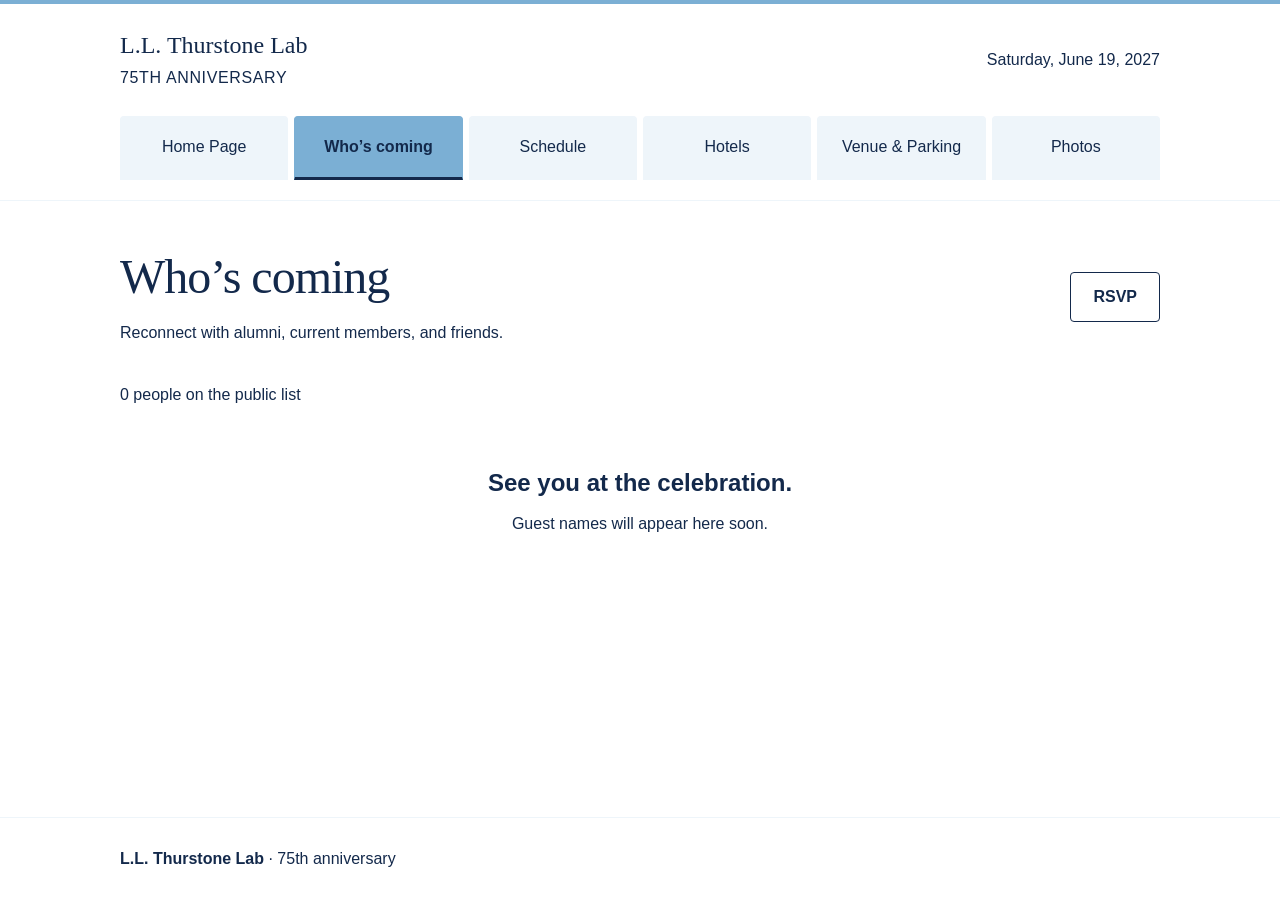
==== commit 8ff25092: "Add files via upload" ====
--- a/guests.html
+++ b/guests.html
@@ -16,11 +16,11 @@
   <a class="skip-link" href="#main">Skip to content</a>
   <header class="site-header">
     <div class="wrap header-inner"><a class="brand" href="index.html" aria-label="Anniversary homepage"><strong data-config="labName">L.L. Thurstone</strong><span>75TH ANNIVERSARY</span></a><p class="header-date" data-date>Saturday, June 19, 2027</p></div>
-    <nav id="navigation" class="wrap page-tabs" aria-label="Anniversary pages"><a href="index.html">Home Page</a><a href="rsvp.html">RSVP</a><a href="guests.html" aria-current="page">Who’s coming</a><a href="schedule.html">Schedule</a><a href="hotels.html">Hotels</a><a href="venue.html">Venue &amp; Parking</a><a href="photos.html">Photos</a></nav>
+    <nav id="navigation" class="wrap page-tabs" aria-label="Anniversary pages"><a href="index.html">Home Page</a><a href="guests.html" aria-current="page">Who’s coming</a><a href="schedule.html">Schedule</a><a href="hotels.html">Hotels</a><a href="venue.html">Venue &amp; Parking</a><a href="photos.html">Photos</a></nav>
   </header>
   <main id="main">
     <section class="page-content wrap" aria-labelledby="page-title">
-      <div class="page-intro section-heading"><div><h1 id="page-title">Who’s coming</h1><p>Reconnect with alumni, current members, and friends.</p></div><a class="button button-outline" href="rsvp.html">RSVP →</a></div>
+      <div class="page-intro section-heading"><div><h1 id="page-title">Who’s coming</h1><p>Reconnect with alumni, current members, and friends.</p></div><a id="rsvp-link" class="button button-outline" hidden>RSVP</a></div>
       <div id="guest-tools" class="guest-tools" hidden>
         <div class="filter-group" role="group" aria-label="Filter guest list"><button class="filter active" data-filter="all" aria-pressed="true">Everyone</button><button class="filter" data-filter="Alumni" aria-pressed="false">Alumni</button><button class="filter" data-filter="Current member" aria-pressed="false">Current members</button><button class="filter" data-filter="Friend / colleague" aria-pressed="false">Friends</button></div>
         <label class="search-box"><span class="sr-only">Search guests by name or years in the lab</span><input id="guest-search" type="search" placeholder="Search guests…" maxlength="100"></label>
--- a/styles.css
+++ b/styles.css
@@ -50,7 +50,7 @@
 .brand strong { font-family: var(--serif); font-size: var(--text-heading); font-weight: 400; line-height: 1.3; }
 .brand > span { font-size: var(--text-body); letter-spacing: .04em; }
 .header-date { font-size: var(--text-body); text-align: right; }
-.page-tabs { display: grid; grid-template-columns: repeat(7, minmax(0, 1fr)); gap: 6px; padding-bottom: 20px; }
+.page-tabs { display: grid; grid-template-columns: repeat(6, minmax(0, 1fr)); gap: 6px; padding-bottom: 20px; }
 .page-tabs a { display: flex; align-items: center; justify-content: center; min-height: 64px; padding: 12px 8px; border: 1px solid var(--pale); border-bottom: 3px solid var(--pale); border-radius: 4px 4px 0 0; background: var(--pale); color: var(--navy); text-align: center; font-size: var(--text-body); font-weight: 400; line-height: 1.3; }
 .page-tabs a:hover { border-bottom-color: var(--navy); }
 .page-tabs a[aria-current="page"] { background: var(--blue); border-color: var(--blue); border-bottom-color: var(--navy); font-weight: 600; }
@@ -66,7 +66,11 @@
 .event-details h2 { margin-bottom: 8px; font-weight: 400; }
 .event-details small { display: block; margin-top: 8px; }
 .venue-links { display: flex; align-items: center; flex-wrap: wrap; gap: 16px 24px; margin-top: 16px; }
-.information-actions { display: flex; align-items: center; flex-wrap: wrap; gap: 20px; margin-top: 32px; }
+.information-actions { display: flex; align-items: center; flex-wrap: wrap; gap: 8px 20px; margin-top: 24px; }
+.information-actions .button { min-width: 112px; background: var(--navy); color: var(--white); }
+.information-actions .button:hover { background: var(--blue); color: var(--navy); }
+.information-actions .text-link { display: inline-flex; align-items: center; min-height: 44px; }
+#deadline-note { margin-top: 12px; }
 .overview-note { margin-top: 32px; padding-top: 24px; border-top: 1px solid var(--blue); }
 .overview-note a { text-decoration: underline; text-underline-offset: 4px; }
 
@@ -82,11 +86,6 @@
 .updates-panel, .parking-panel, .forthcoming-panel { padding: 28px; background: var(--pale); border: 1px solid var(--pale); border-radius: 4px; }
 
 /* RSVP and form controls */
-.rsvp-layout { display: grid; grid-template-columns: .75fr 1.25fr; align-items: start; gap: 48px; }
-.rsvp-intro h2 { margin-bottom: 20px; }
-.rsvp-intro p { margin-bottom: 20px; }
-.rsvp-intro > .text-link { display: inline-block; margin-bottom: 20px; }
-.rsvp-intro .edit-note { margin-bottom: 0; }
 .rsvp-card { padding: 28px; border: 1px solid var(--blue); border-radius: 4px; background: var(--white); min-width: 0; }
 .service-card > p { margin-top: 16px; }
 .service-card > .button { margin-top: 24px; }
@@ -153,17 +152,16 @@
 
 /* Responsive layout; no additional font sizes or colors. */
 @media (max-width: 1000px) {
-  .page-tabs { grid-template-columns: repeat(4, minmax(0, 1fr)); }
-  .rsvp-layout, .details-layout { gap: 32px; }
+  .page-tabs { grid-template-columns: repeat(3, minmax(0, 1fr)); }
+  .details-layout { gap: 32px; }
   .rsvp-card, .updates-panel, .parking-panel { padding: 24px; }
   .guest-list { grid-template-columns: repeat(2, minmax(0, 1fr)); }
   .venue-facts > div { grid-template-columns: 110px minmax(0, 1fr); gap: 16px; }
 }
 @media (max-width: 760px) {
-  .rsvp-layout, .details-layout, .photo-actions { grid-template-columns: 1fr; }
+  .details-layout, .photo-actions { grid-template-columns: 1fr; }
   .event-details { gap: 28px; }
   .event-details > div + div { padding-left: 28px; }
-  .rsvp-intro { max-width: 640px; }
   .guest-tools { align-items: stretch; }
   .search-box { max-width: none; }
 }
@@ -171,9 +169,14 @@
   .wrap { width: calc(100% - 40px); }
   .header-inner { flex-direction: column; align-items: flex-start; gap: 8px; padding-block: 20px; }
   .header-date { text-align: left; }
-  .page-tabs { grid-template-columns: repeat(3, minmax(0, 1fr)); gap: 6px; }
   .page-tabs a { padding: 10px 6px; }
   .information-section, .page-content { padding-block: 36px 44px; }
+  body[data-page="information"] .header-inner { min-height: auto; padding-block: 12px; }
+  body[data-page="information"] .page-tabs { padding-bottom: 12px; }
+  body[data-page="information"] .page-tabs a { min-height: 44px; padding: 4px 6px; }
+  .information-section { padding-top: 24px; }
+  .hero-lab-name { margin-bottom: 8px; }
+  .information-actions { margin-top: 16px; }
   .hero-description { margin-top: 20px; }
   .event-details { grid-template-columns: 1fr; gap: 28px; margin-top: 32px; padding-top: 24px; }
   .event-details > div + div { border: 0; padding-left: 0; }
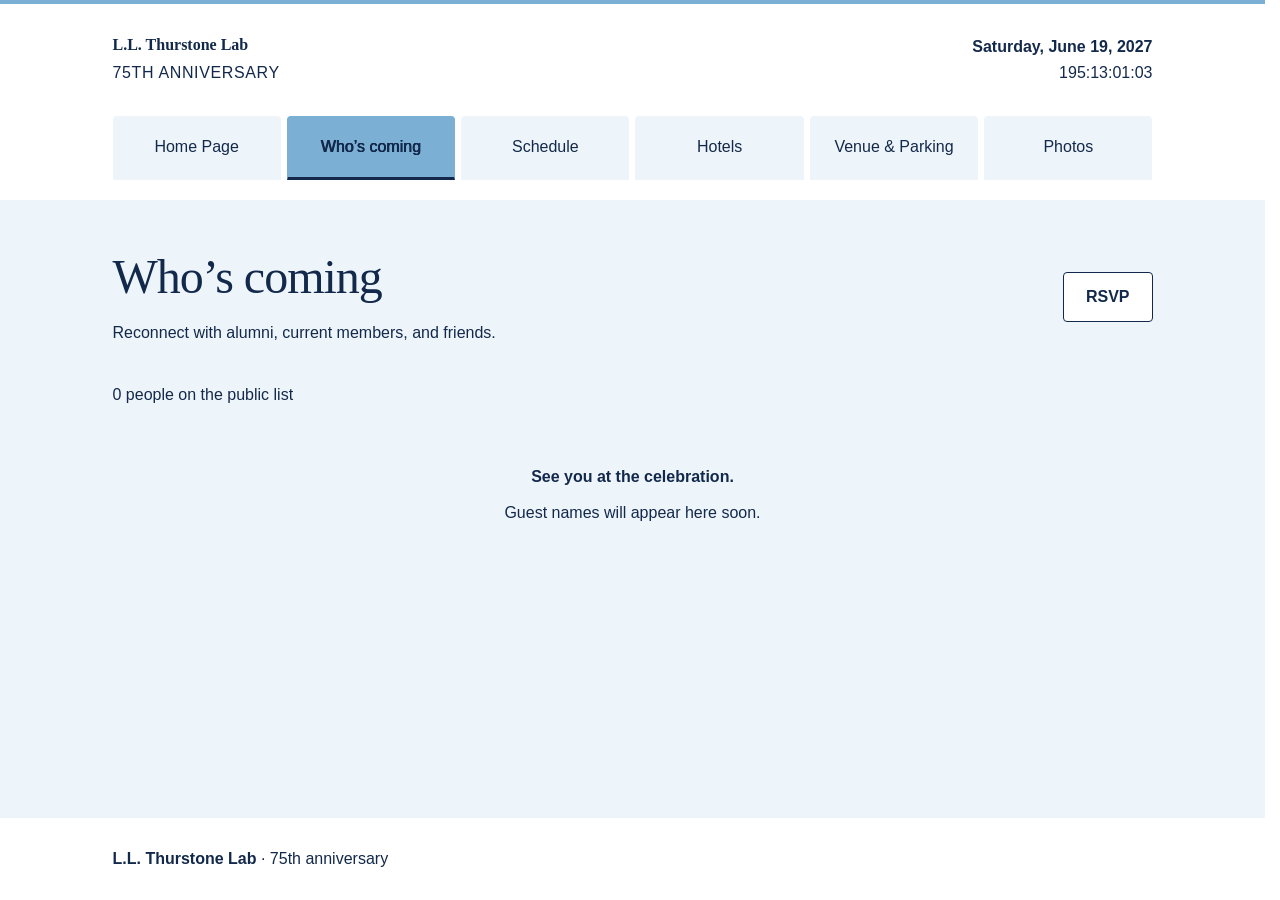
==== commit 1fe6192d: "Add files via upload" ====
--- a/guests.html
+++ b/guests.html
@@ -15,7 +15,13 @@
 <body data-page="guests" data-page-title="Who’s coming">
   <a class="skip-link" href="#main">Skip to content</a>
   <header class="site-header">
-    <div class="wrap header-inner"><a class="brand" href="index.html" aria-label="Anniversary homepage"><strong data-config="labName">L.L. Thurstone</strong><span>75TH ANNIVERSARY</span></a><p class="header-date" data-date>Saturday, June 19, 2027</p></div>
+    <div class="wrap header-inner">
+      <a class="brand" href="index.html" aria-label="Anniversary homepage"><strong data-config="labName">L.L. Thurstone</strong><span>75TH ANNIVERSARY</span></a>
+      <div class="header-date">
+        <p><strong data-date>Saturday, June 19, 2027</strong></p>
+        <p id="event-countdown" role="timer" aria-label="Time until the celebration in days, hours, minutes, and seconds" title="Days : Hours : Minutes : Seconds" hidden></p>
+      </div>
+    </div>
     <nav id="navigation" class="wrap page-tabs" aria-label="Anniversary pages"><a href="index.html">Home Page</a><a href="guests.html" aria-current="page">Who’s coming</a><a href="schedule.html">Schedule</a><a href="hotels.html">Hotels</a><a href="venue.html">Venue &amp; Parking</a><a href="photos.html">Photos</a></nav>
   </header>
   <main id="main">
--- a/styles.css
+++ b/styles.css
@@ -1,5 +1,5 @@
 /*
- * Shared design system: exactly three text sizes, four colors, two typefaces.
+ * Shared design system: two text sizes, four colors, two typefaces.
  * Keep responsive changes to layout and spacing so the type scale stays consistent.
  */
 :root {
@@ -8,18 +8,17 @@
   --pale: #eef5fa;
   --white: #ffffff;
   --text-body: 16px;
-  --text-heading: 24px;
   --text-title: 48px;
   --sans: Arial, sans-serif;
   --serif: Georgia, serif;
 }
 * { box-sizing: border-box; }
-html { font-size: var(--text-body); scroll-padding-top: 24px; }
+html { font-size: var(--text-body); scroll-padding-top: 24px; scrollbar-gutter: stable; }
 body { margin: 0; min-height: 100vh; display: flex; flex-direction: column; background: var(--white); color: var(--navy); font-family: var(--sans); font-size: var(--text-body); line-height: 1.6; -webkit-font-smoothing: antialiased; }
-main { flex: 1; }
+main { flex: 1; background: var(--pale); }
 h1, h2, h3, p { margin: 0; }
 h1, .page-title { font-family: var(--serif); font-size: var(--text-title); font-weight: 400; line-height: 1.15; letter-spacing: -1px; overflow-wrap: break-word; }
-h2, h3 { font-size: var(--text-heading); font-weight: 600; line-height: 1.3; letter-spacing: 0; }
+h2, h3 { font-size: var(--text-body); font-weight: 600; line-height: 1.3; }
 p, small, address { color: var(--navy); }
 small, input, textarea, select, button { font: inherit; color: inherit; }
 address { font-style: normal; }
@@ -47,23 +46,25 @@
 .site-header { border-top: 4px solid var(--blue); border-bottom: 1px solid var(--pale); }
 .header-inner { display: flex; justify-content: space-between; align-items: center; gap: 24px; min-height: 112px; padding-block: 20px; }
 .brand { display: flex; flex-direction: column; gap: 4px; }
-.brand strong { font-family: var(--serif); font-size: var(--text-heading); font-weight: 400; line-height: 1.3; }
+.brand strong { font-family: var(--serif); font-weight: 600; line-height: 1.3; }
 .brand > span { font-size: var(--text-body); letter-spacing: .04em; }
 .header-date { font-size: var(--text-body); text-align: right; }
+#event-countdown { font-variant-numeric: tabular-nums; }
 .page-tabs { display: grid; grid-template-columns: repeat(6, minmax(0, 1fr)); gap: 6px; padding-bottom: 20px; }
 .page-tabs a { display: flex; align-items: center; justify-content: center; min-height: 64px; padding: 12px 8px; border: 1px solid var(--pale); border-bottom: 3px solid var(--pale); border-radius: 4px 4px 0 0; background: var(--pale); color: var(--navy); text-align: center; font-size: var(--text-body); font-weight: 400; line-height: 1.3; }
 .page-tabs a:hover { border-bottom-color: var(--navy); }
-.page-tabs a[aria-current="page"] { background: var(--blue); border-color: var(--blue); border-bottom-color: var(--navy); font-weight: 600; }
+.page-tabs a[aria-current="page"] { background: var(--blue); border-color: var(--blue); border-bottom-color: var(--navy); text-shadow: .3px 0 currentColor, -.3px 0 currentColor; }
 
 /* Home Page */
-body[data-page="information"] main { background: var(--pale); }
 .information-section { padding-block: 56px; }
-.hero-lab-name { margin-bottom: 16px; font-family: var(--serif); font-size: var(--text-heading); line-height: 1.3; }
+.home-hero { display: grid; grid-template-columns: minmax(0, 1fr) 224px; align-items: center; gap: 24px; }
+.hero-mark { width: 100%; height: auto; }
+.hero-lab-name { margin-bottom: 16px; font-family: var(--serif); line-height: 1.3; }
 .hero-description { max-width: 760px; margin-top: 20px; }
 .event-details { display: grid; grid-template-columns: 1fr 1.25fr; gap: 48px; margin-top: 40px; padding-top: 32px; border-top: 1px solid var(--blue); }
 .event-details > div + div { border-left: 1px solid var(--blue); padding-left: 40px; }
-.event-details .eyebrow { margin-bottom: 12px; }
-.event-details h2 { margin-bottom: 8px; font-weight: 400; }
+.event-details .eyebrow { margin-bottom: 12px; font-weight: 400; }
+.event-details h2 { margin-bottom: 8px; }
 .event-details small { display: block; margin-top: 8px; }
 .venue-links { display: flex; align-items: center; flex-wrap: wrap; gap: 16px 24px; margin-top: 16px; }
 .information-actions { display: flex; align-items: center; flex-wrap: wrap; gap: 8px 20px; margin-top: 24px; }
@@ -83,14 +84,13 @@
 .details-layout { display: grid; grid-template-columns: 1.15fr 1fr; align-items: start; gap: 48px; }
 .subheading { margin-bottom: 16px; }
 .detail-copy { line-height: 1.7; }
-.updates-panel, .parking-panel, .forthcoming-panel { padding: 28px; background: var(--pale); border: 1px solid var(--pale); border-radius: 4px; }
+.updates-panel, .parking-panel, .forthcoming-panel { padding: 28px; background: var(--white); border: 1px solid var(--blue); border-radius: 4px; }
 
 /* RSVP and form controls */
 .rsvp-card { padding: 28px; border: 1px solid var(--blue); border-radius: 4px; background: var(--white); min-width: 0; }
 .service-card > p { margin-top: 16px; }
 .service-card > .button { margin-top: 24px; }
 .card-note { border-top: 1px solid var(--blue); padding-top: 24px; margin-top: 28px !important; }
-.card-note h3 { font-size: var(--text-body); }
 .card-note p { margin-top: 8px; }
 .availability-note { padding: 16px 20px; background: var(--pale); border: 1px solid var(--blue); border-radius: 4px; }
 input[type=search] { width: 100%; min-height: 48px; padding: 10px 12px; border: 1px solid var(--navy); border-radius: 3px; background: var(--white); color: var(--navy); font-size: var(--text-body); }
@@ -109,7 +109,7 @@
 .guest-list { display: grid; grid-template-columns: repeat(3, minmax(0, 1fr)); gap: 20px; margin-top: 20px; }
 .guest-card { display: grid; grid-template-columns: 40px minmax(0, 1fr); align-items: start; gap: 12px; padding: 20px; border: 1px solid var(--blue); border-radius: 4px; background: var(--white); }
 .guest-avatar { width: 40px; height: 40px; border-radius: 50%; display: flex; align-items: center; justify-content: center; background: var(--pale); font-weight: 600; }
-.guest-name { font-size: var(--text-body); overflow-wrap: anywhere; }
+.guest-name { overflow-wrap: anywhere; }
 .guest-meta { margin-top: 4px; }
 .guest-privacy { margin-top: 24px; }
 .empty-state { padding: 40px 24px; text-align: center; }
@@ -118,14 +118,13 @@
 
 /* Photos */
 .photo-actions { display: grid; grid-template-columns: 1fr 1fr; align-items: start; gap: 32px; }
-.photo-collection { background: var(--pale); }
 .guest-privacy p + p { margin-top: 8px; }
 
 /* Schedule, hotels, venue and parking */
 .schedule-list { list-style: none; padding: 0; margin: 24px 0 0; border-top: 1px solid var(--blue); }
 .schedule-item { display: grid; grid-template-columns: 100px minmax(0, 1fr); gap: 20px; padding-block: 24px; border-bottom: 1px solid var(--blue); }
 .schedule-time { font-weight: 600; }
-.schedule-item h3, .update-item h3, .accessibility-note h3 { font-size: var(--text-body); font-weight: 600; line-height: 1.6; }
+.schedule-item h3, .update-item h3, .accessibility-note h3 { line-height: 1.6; }
 .schedule-item p, .update-item p:not(.eyebrow), .accessibility-note p { margin-top: 8px; }
 .update-item + .update-item { border-top: 1px solid var(--blue); padding-top: 24px; margin-top: 24px; }
 .update-item .eyebrow { margin-bottom: 8px; }
@@ -159,6 +158,8 @@
   .venue-facts > div { grid-template-columns: 110px minmax(0, 1fr); gap: 16px; }
 }
 @media (max-width: 760px) {
+  .home-hero { display: block; }
+  .hero-mark { display: none; }
   .details-layout, .photo-actions { grid-template-columns: 1fr; }
   .event-details { gap: 28px; }
   .event-details > div + div { padding-left: 28px; }
@@ -167,13 +168,11 @@
 }
 @media (max-width: 600px) {
   .wrap { width: calc(100% - 40px); }
-  .header-inner { flex-direction: column; align-items: flex-start; gap: 8px; padding-block: 20px; }
+  .header-inner { flex-direction: column; align-items: flex-start; gap: 8px; min-height: auto; padding-block: 12px; }
   .header-date { text-align: left; }
-  .page-tabs a { padding: 10px 6px; }
+  .page-tabs { padding-bottom: 12px; }
+  .page-tabs a { min-height: 44px; padding: 4px 6px; }
   .information-section, .page-content { padding-block: 36px 44px; }
-  body[data-page="information"] .header-inner { min-height: auto; padding-block: 12px; }
-  body[data-page="information"] .page-tabs { padding-bottom: 12px; }
-  body[data-page="information"] .page-tabs a { min-height: 44px; padding: 4px 6px; }
   .information-section { padding-top: 24px; }
   .hero-lab-name { margin-bottom: 8px; }
   .information-actions { margin-top: 16px; }
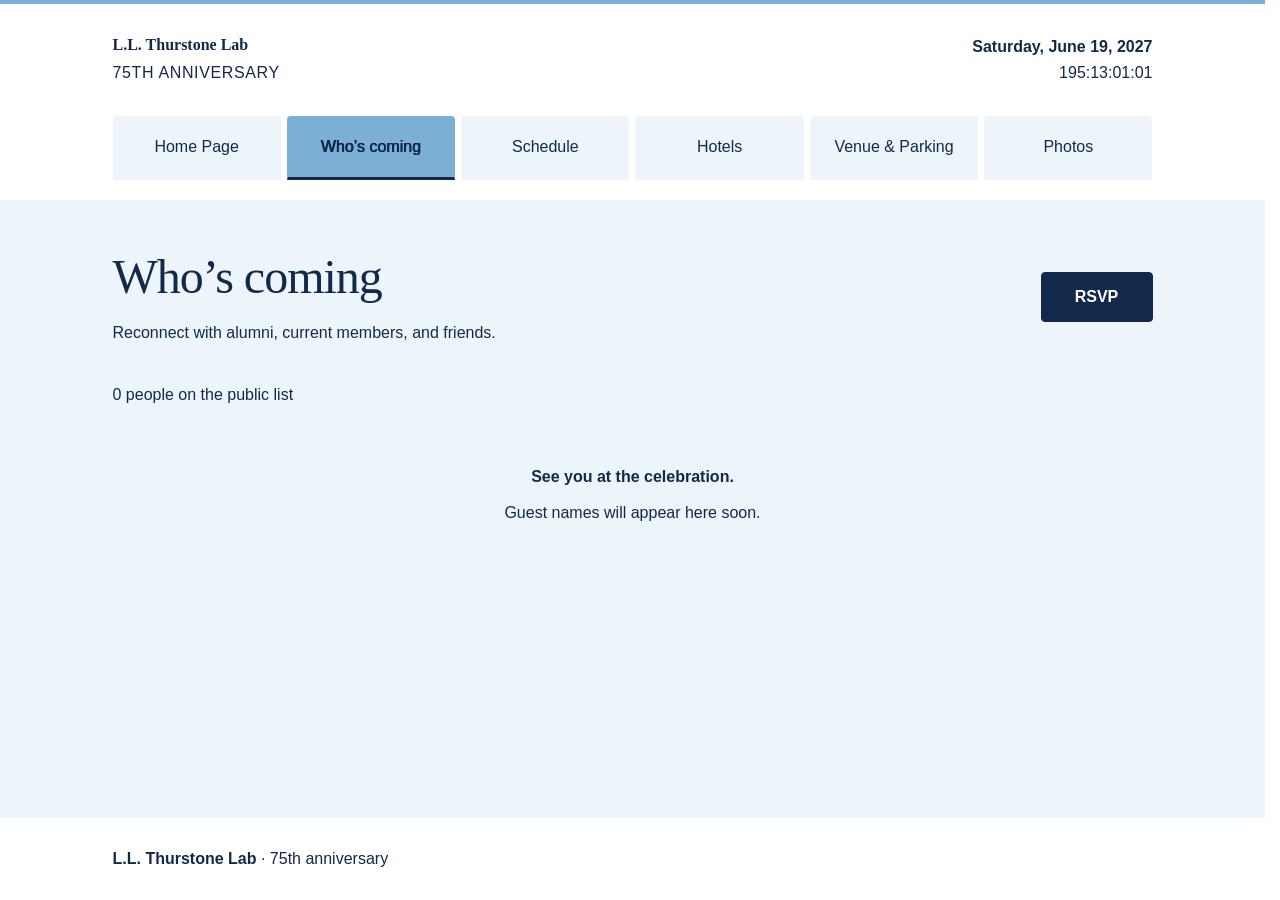
==== commit 01a98edd: "Add files via upload" ====
--- a/guests.html
+++ b/guests.html
@@ -26,7 +26,7 @@
   </header>
   <main id="main">
     <section class="page-content wrap" aria-labelledby="page-title">
-      <div class="page-intro section-heading"><div><h1 id="page-title">Who’s coming</h1><p>Reconnect with alumni, current members, and friends.</p></div><a id="rsvp-link" class="button button-outline" hidden>RSVP</a></div>
+      <div class="page-intro section-heading"><div><h1 id="page-title">Who’s coming</h1><p>Reconnect with alumni, current members, and friends.</p></div><a id="rsvp-link" class="button" hidden>RSVP</a></div>
       <div id="guest-tools" class="guest-tools" hidden>
         <div class="filter-group" role="group" aria-label="Filter guest list"><button class="filter active" data-filter="all" aria-pressed="true">Everyone</button><button class="filter" data-filter="Alumni" aria-pressed="false">Alumni</button><button class="filter" data-filter="Current member" aria-pressed="false">Current members</button><button class="filter" data-filter="Friend / colleague" aria-pressed="false">Friends</button></div>
         <label class="search-box"><span class="sr-only">Search guests by name or years in the lab</span><input id="guest-search" type="search" placeholder="Search guests…" maxlength="100"></label>
--- a/styles.css
+++ b/styles.css
@@ -35,12 +35,10 @@
 .skip-link { position: fixed; z-index: 50; top: -100px; left: 20px; padding: 12px 20px; background: var(--navy); color: var(--white); }
 .skip-link:focus { top: 12px; }
 .eyebrow { font-size: var(--text-body); font-weight: 600; letter-spacing: .04em; }
-.button { display: inline-flex; align-items: center; justify-content: center; gap: 20px; min-height: 48px; padding: 12px 22px; border: 1px solid var(--navy); border-radius: 4px; background: var(--blue); color: var(--navy); font-size: var(--text-body); font-weight: 600; line-height: 1.5; }
-.button:hover { background: var(--navy); color: var(--white); }
-.button > span { font-size: inherit; }
-.button-outline { background: var(--white); }
+.button { display: inline-flex; align-items: center; justify-content: center; min-width: 112px; min-height: 48px; padding: 12px 22px; border: 1px solid var(--navy); border-radius: 4px; background: var(--navy); color: var(--white); font-size: var(--text-body); font-weight: 600; line-height: 1.5; text-align: center; }
+.button:hover { background: var(--blue); color: var(--navy); }
 .text-link { display: inline; border: 0; padding: 0; background: none; color: var(--navy); font-size: var(--text-body); font-weight: 600; text-decoration: underline; text-underline-offset: 4px; text-decoration-thickness: 1px; }
-.text-link:hover, .overview-note a:hover { text-decoration-thickness: 2px; }
+.text-link:hover { text-decoration-thickness: 2px; }
 
 /* Persistent page navigation */
 .site-header { border-top: 4px solid var(--blue); border-bottom: 1px solid var(--pale); }
@@ -68,12 +66,9 @@
 .event-details small { display: block; margin-top: 8px; }
 .venue-links { display: flex; align-items: center; flex-wrap: wrap; gap: 16px 24px; margin-top: 16px; }
 .information-actions { display: flex; align-items: center; flex-wrap: wrap; gap: 8px 20px; margin-top: 24px; }
-.information-actions .button { min-width: 112px; background: var(--navy); color: var(--white); }
-.information-actions .button:hover { background: var(--blue); color: var(--navy); }
 .information-actions .text-link { display: inline-flex; align-items: center; min-height: 44px; }
 #deadline-note { margin-top: 12px; }
 .overview-note { margin-top: 32px; padding-top: 24px; border-top: 1px solid var(--blue); }
-.overview-note a { text-decoration: underline; text-underline-offset: 4px; }
 
 /* Shared page structure */
 .page-content { padding-block: 48px 64px; }
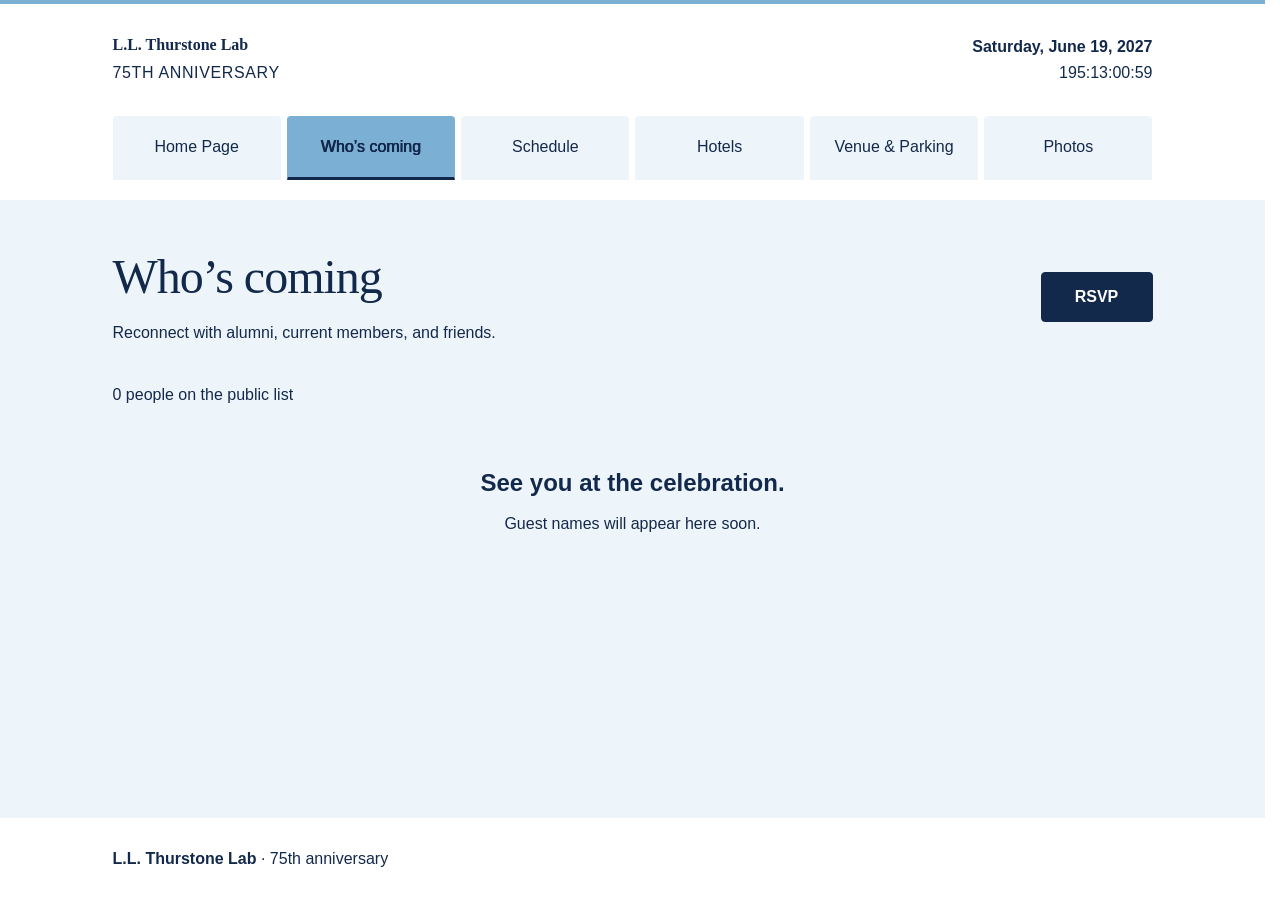
==== commit 08b438f8: "Add files via upload" ====
--- a/guests.html
+++ b/guests.html
@@ -29,7 +29,7 @@
       <div class="page-intro section-heading"><div><h1 id="page-title">Who’s coming</h1><p>Reconnect with alumni, current members, and friends.</p></div><a id="rsvp-link" class="button" hidden>RSVP</a></div>
       <div id="guest-tools" class="guest-tools" hidden>
         <div class="filter-group" role="group" aria-label="Filter guest list"><button class="filter active" data-filter="all" aria-pressed="true">Everyone</button><button class="filter" data-filter="Alumni" aria-pressed="false">Alumni</button><button class="filter" data-filter="Current member" aria-pressed="false">Current members</button><button class="filter" data-filter="Friend / colleague" aria-pressed="false">Friends</button></div>
-        <label class="search-box"><span class="sr-only">Search guests by name or years in the lab</span><input id="guest-search" type="search" placeholder="Search guests…" maxlength="100"></label>
+        <label class="search-box"><span class="sr-only">Search guests by name or year</span><input id="guest-search" type="search" placeholder="Search by name or year" maxlength="100"></label>
       </div>
       <p id="guest-count" class="list-count" aria-live="polite">Loading the guest list…</p>
       <div id="guest-list" class="guest-list"></div>
--- a/styles.css
+++ b/styles.css
@@ -1,5 +1,5 @@
 /*
- * Shared design system: two text sizes, four colors, two typefaces.
+ * Shared design system: three text sizes, four colors, two typefaces.
  * Keep responsive changes to layout and spacing so the type scale stays consistent.
  */
 :root {
@@ -8,6 +8,7 @@
   --pale: #eef5fa;
   --white: #ffffff;
   --text-body: 16px;
+  --text-section: 24px;
   --text-title: 48px;
   --sans: Arial, sans-serif;
   --serif: Georgia, serif;
@@ -18,7 +19,9 @@
 main { flex: 1; background: var(--pale); }
 h1, h2, h3, p { margin: 0; }
 h1, .page-title { font-family: var(--serif); font-size: var(--text-title); font-weight: 400; line-height: 1.15; letter-spacing: -1px; overflow-wrap: break-word; }
-h2, h3 { font-size: var(--text-body); font-weight: 600; line-height: 1.3; }
+h2, h3 { font-weight: 600; line-height: 1.3; }
+h2 { font-size: var(--text-section); }
+h3 { font-size: var(--text-body); }
 p, small, address { color: var(--navy); }
 small, input, textarea, select, button { font: inherit; color: inherit; }
 address { font-style: normal; }
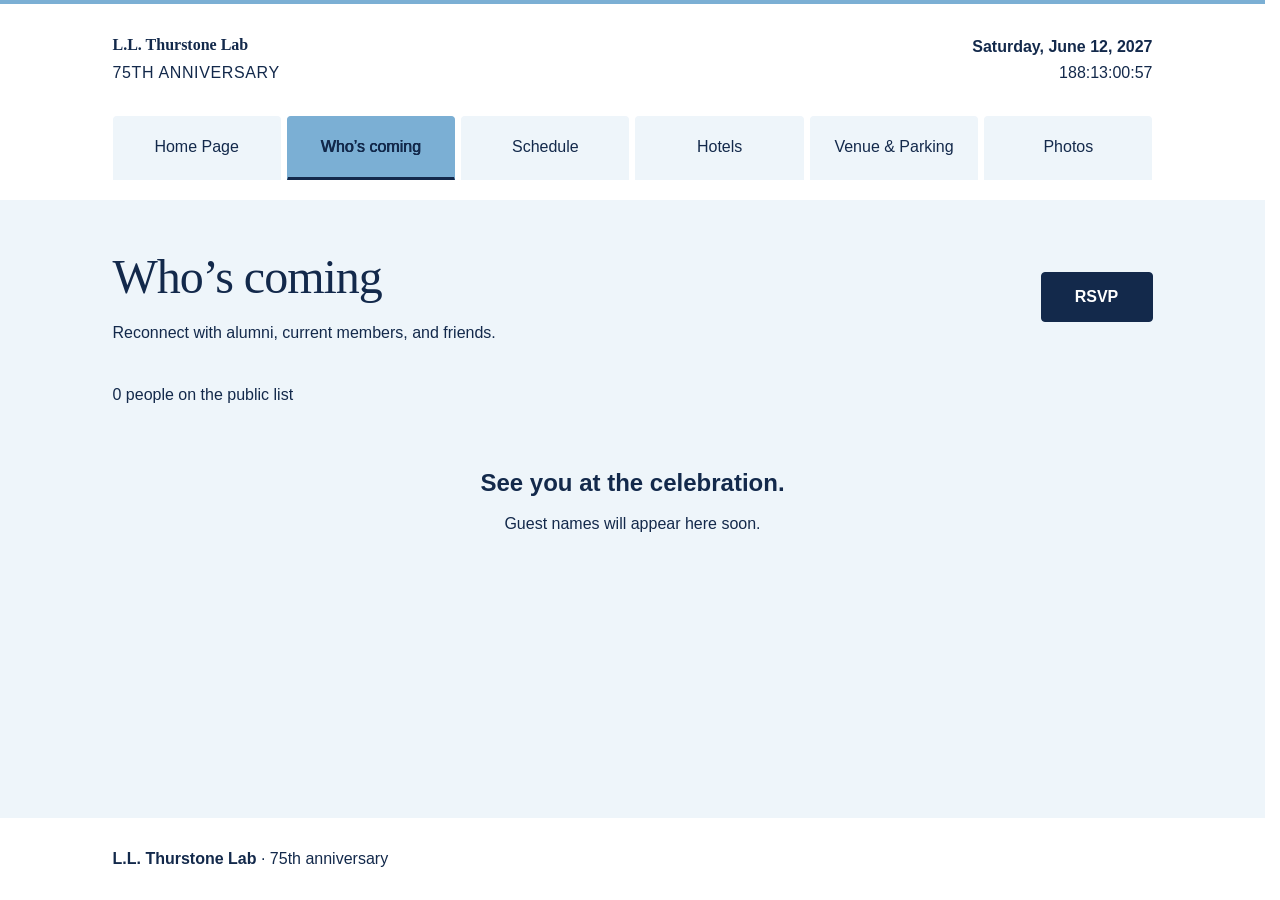
==== commit c1d48b66: "Other date changes" ====
--- a/guests.html
+++ b/guests.html
@@ -4,7 +4,7 @@
   <meta charset="utf-8">
   <meta name="viewport" content="width=device-width, initial-scale=1">
   <meta name="theme-color" content="#7BAFD4">
-  <meta name="description" content="L.L. Thurstone’s 75th anniversary, Saturday, June 19, 2027, 4:30–9:30 p.m., at Reeves Auditorium, North Carolina Botanical Garden.">
+  <meta name="description" content="L.L. Thurstone’s 75th anniversary, Saturday, June 12, 2027, 4:30–9:30 p.m., at Reeves Auditorium, North Carolina Botanical Garden.">
   <title>Who’s coming · L.L. Thurstone 75th anniversary</title>
   <link rel="icon" href="assets/favicon.svg" type="image/svg+xml">
   <link rel="stylesheet" href="styles.css">
@@ -18,7 +18,7 @@
     <div class="wrap header-inner">
       <a class="brand" href="index.html" aria-label="Anniversary homepage"><strong data-config="labName">L.L. Thurstone</strong><span>75TH ANNIVERSARY</span></a>
       <div class="header-date">
-        <p><strong data-date>Saturday, June 19, 2027</strong></p>
+        <p><strong data-date>Saturday, June 12, 2027</strong></p>
         <p id="event-countdown" role="timer" aria-label="Time until the celebration in days, hours, minutes, and seconds" title="Days : Hours : Minutes : Seconds" hidden></p>
       </div>
     </div>
